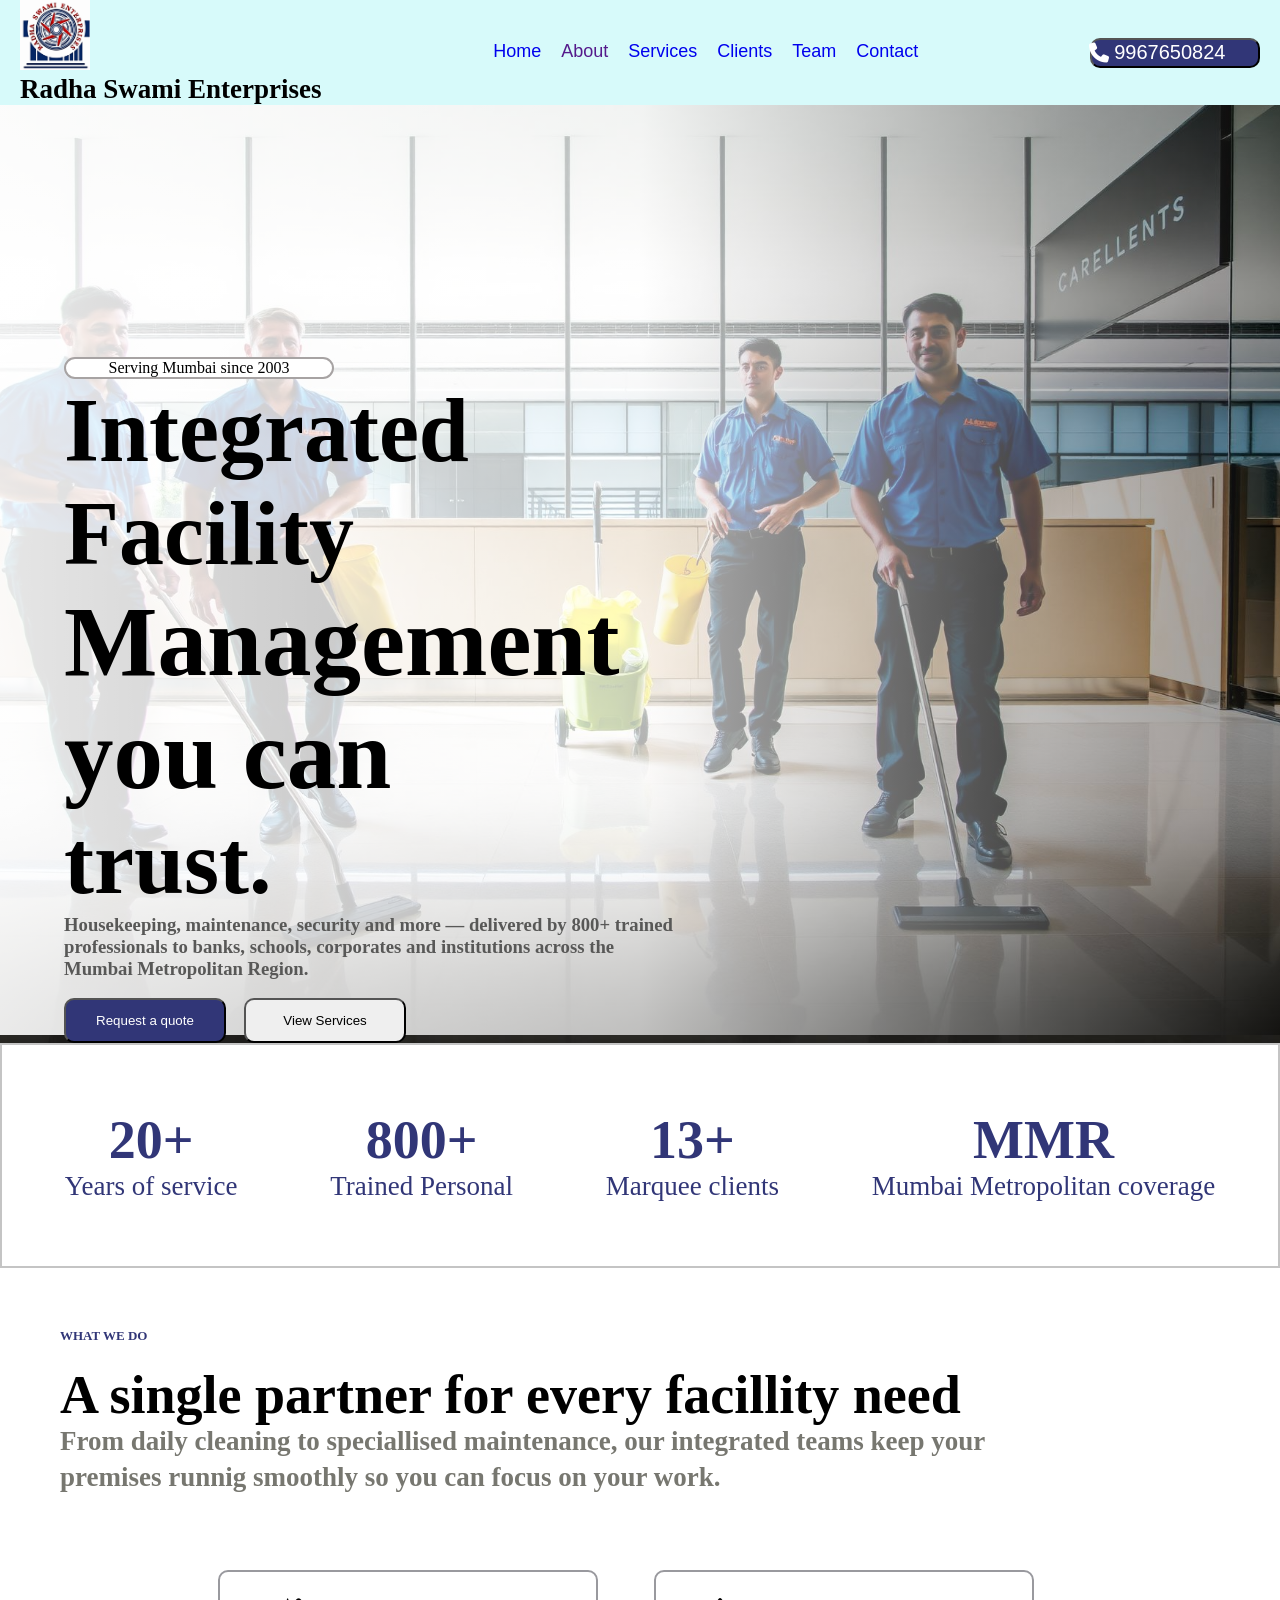
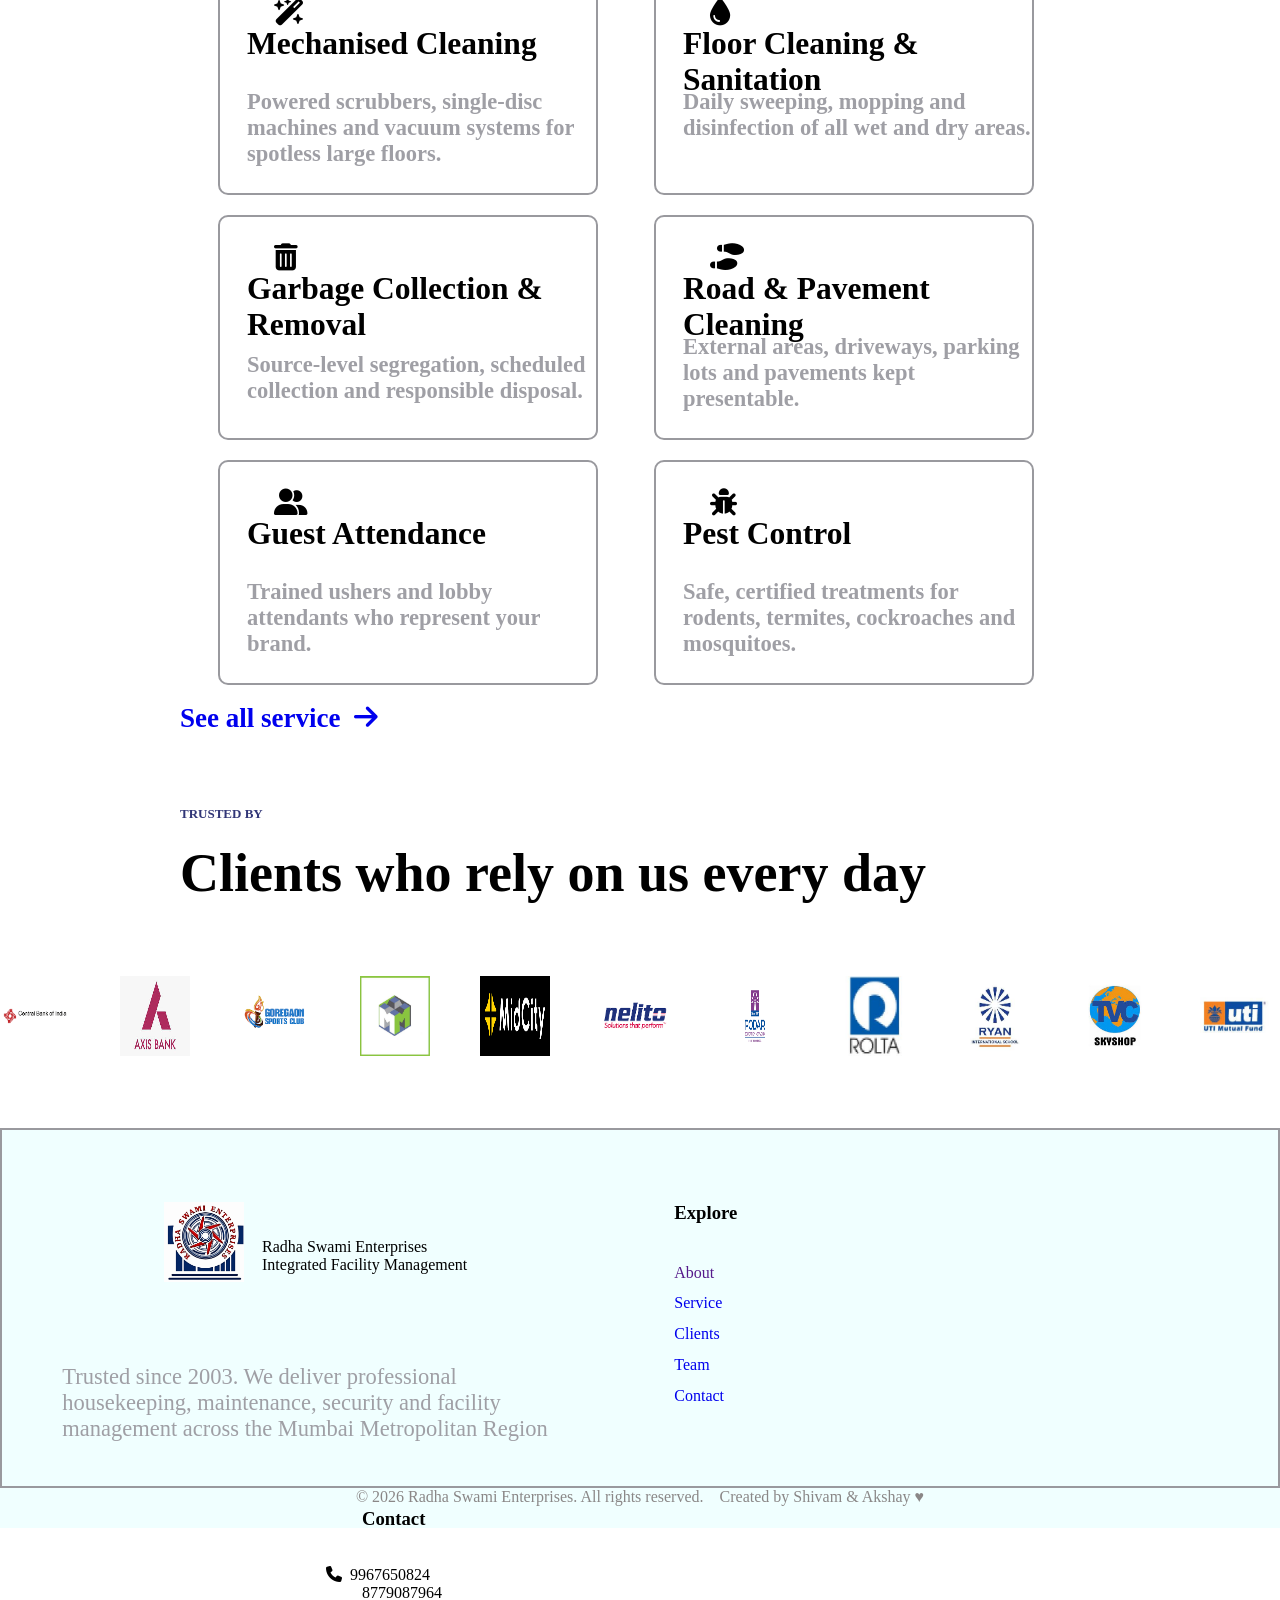
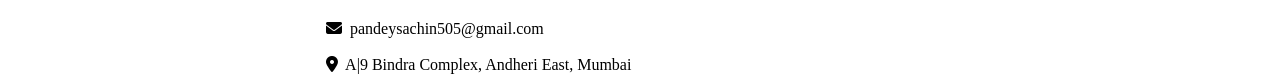
==== index.html @ 5be82188 "complete client page" ====
<!DOCTYPE html>
<html lang="en">
<head>
    <meta charset="UTF-8">
    <meta name="viewport" content="width=device-width, initial-scale=1.0">
    <title>Radha Swami Enterprises</title>
    <link rel="stylesheet" href="https://cdnjs.cloudflare.com/ajax/libs/font-awesome/6.7.2/css/all.min.css">
    <link rel="stylesheet" href="index.css">
</head>
<body>
    <header>
        <div class="navbar">
            <div class="image"><img class="img" src="Logo.png"> 
            <div><p class="p"><b>Radha Swami Enterprises</b></p></div>
            </div>
            <nav class="section">
                <a class="home" href="/index.html">Home</a>
                <a class="about" href="">About</a>
                <a class="services" href="/servicess/service.html">Services</a>
                <a class="client" href="/clientt/client.html">Clients</a>
                <a class="team" href="/Team/team.html">Team</a>
                <a class="contact" href="/Contact/contact.html">Contact</a>
            </nav>
            <div> 
                <button class="call"><i class="fa-solid fa-phone"></i>&nbsp;9967650824</button>
            </div>
        </div>
    </header>
    <main>
        <div class="bg_image">  
            <div class="overlay"></div>
            <div class="main">
                <div class="serving">Serving Mumbai since 2003</div>
                <div class="content">
                    <h1 class="fh">Integrated Facility</h1>
                    <h1 class="sh">Management you can</h1>
                    <h1 class="th">trust.</h1>
                    <div class="second_content">
                        <h3>Housekeeping, maintenance, security and more — delivered by 800+ trained</h3>
                        <h3>professionals to banks, schools, corporates and institutions across the</h3>
                        <h3>Mumbai Metropolitan Region.</h3>
                    </div>
                    <br>
                    <div class="both_button">
                        <div><button class="request">Request a quote</button></div>
                        <div><button class="view_services">View Services</button></div>
                    </div>
                </div>
            </div>
        </div>
        <div class="sec_main">
            <div class="number"><h1>20+</h1>
                <div class="text">Years of service</div>
            </div>
            <div class="number"><h1>800+</h1>
                <div class="text">Trained Personal</div>
            </div>
            <div class="number"><h1>13+</h1>
                <div class="text">Marquee clients</div>
            </div>
            <div class="number"><h1>MMR</h1>
                <div class="text">Mumbai Metropolitan coverage</div>
            </div>
        </div>

        <div class="do">
            <h2 class="what">WHAT WE DO</h2>
            <h1 class="partner">A single partner for every facillity need</h1>
            <h3 class="form">From daily cleaning to speciallised maintenance, our integrated teams keep your </h3>
            <br>
            <h3 class="form">premises runnig smoothly so you can focus on your work.</h3>
        </div>

        <div class="service_div">
            <div class="cleaning">
                <div class="font">
                    <i class="fa-solid fa-wand-magic-sparkles"></i>
                    <h2 class="font-heading">Mechanised Cleaning</h2>
                    <h3 class="font-heading2">Powered scrubbers, single-disc machines and vacuum systems for spotless large floors.</h3>
                </div>
            </div>
            <div class="cleaning">
                <div class="font">
                    <i class="fa-solid fa-droplet"></i>
                    <br>
                    <h2 class="font-heading">Floor Cleaning & Sanitation</h2>
                    <h3 class="font-heading2">Daily sweeping, mopping and disinfection of all wet and dry areas.</h3>
                </div>
            </div>
            <div class="cleaning">
                <div class="font">
                    <i class="fa-solid fa-trash-can"></i>
                    <br>
                    <h2 class="font-heading">Garbage Collection & Removal</h2>
                    <br>
                    <h3 class="font-heading2">Source-level segregation, scheduled collection and responsible disposal.</h3>
                </div>
            </div>
            <div class="cleaning">
                <div class="font">
                    <i class="fa-solid fa-shoe-prints"></i>
                    <h2 class="font-heading">Road & Pavement Cleaning</h2>
                    <h3 class="font-heading2">External areas, driveways, parking lots and pavements kept presentable.</h3>
                </div>
            </div>
            <div class="cleaning">
                <div class="font">
                    <i class="fa-solid fa-user-group"></i>
                    <h2 class="font-heading">Guest Attendance</h2>
                    <h3 class="font-heading2">Trained ushers and lobby attendants who represent your brand.</h3>
                </div>
            </div>
            <div class="cleaning">
                <div class="font">
                    <i class="fa-solid fa-bug"></i>
                    <h2 class="font-heading">Pest Control</h2>
                    <h3 class="font-heading2">Safe, certified treatments for rodents, termites, cockroaches and mosquitoes.</h3>
                </div>
            </div>
        </div>
        <br>
        <a class="all" href="/servicess/service.html"><b>See all service</b>&nbsp;&nbsp;<i class="fa-solid fa-arrow-right"></i></a>
        <br>
        <div class="company">
            <h2 class="what">TRUSTED BY</h2>
            <h1 class="partner">Clients who rely on us every day</h1>
        </div>
        <div class="marquee">
            <div class="track">
                <img class="move" src="all company logo/CENTRAL BANK OF INDIA.jpg"> 
                <img class="move" src="all company logo/axis bank.jpg"> 
                <img class="move" src="all company logo/GOREGAON SPORTS.jpg"> 
                <img class="move" src="all company logo/MAKER BHAWAN.jpg"> 
                <img class="move" src="all company logo/MIDCITY FEDERETION.jpg"> 
                <img class="move" src="all company logo/NELITO SYSTEM TECHNOLOGY.jpg"> 
                <img class="move" src="all company logo/PODAR EDUCATION COMPLEX.jpg"> 
                <img class="move" src="all company logo/ROLTA TECHNOLOGIES.jpg"> 
                <img class="move" src="all company logo/RYAN INTERNATIONAL.jpg"> 
                <img class="move" src="all company logo/TVC SKY SHOP.jpg"> 
                <img class="move" src="all company logo/uti.jpg"> 
                <img class="move" src="all company logo/UTPAL SANGHVI INTERNATIONAL.jpg"> 
            </div>
        </div>
    </main>
    <footer>
        <div class="footer">
            <div class="about_company">
                <div class="footer-img">
                    <img class="footer-logo" src="Logo.png">
                </div>
                <div class="foot-head">
                    <div class="foot-para">Radha Swami Enterprises</div>
                    <div class="foot-para">Integrated Facility Management</div>
                </div>
                <div class="paragraph">
                    <p>Trusted since 2003. We deliver professional housekeeping, maintenance, security and facility management across the Mumbai Metropolitan Region</p>
                </div>
            </div>
            <div class="explore">
                <h3>Explore</h3>
                <br>
                <div class="footer-nav">
                    <a href="">About</a>
                </div>
                <div class="footer-nav">
                    <a href="/servicess/service.html">Service</a>
                </div>
                <div class="footer-nav">
                    <a href="/clientt/client.html">Clients</a>
                </div>
                <div class="footer-nav">
                    <a href="/Team/team.html">Team</a>
                </div>
                <div class="footer-nav">
                    <a href="/Contact/contact.html">Contact</a>
                </div>
            </div>
            <div class="footer_contact">
                <div class="mail">
                    <h3>Contact</h3>
                    <br>
                    <br>
                    <div> 
                        <p><i class="fa-solid fa-phone"></i>&nbsp;&nbsp;9967650824</p>
                        <p>8779087964</p>
                    </div>
                    <br>
                    
                    <p><i class="fa-solid fa-envelope"></i>&nbsp;&nbsp;pandeysachin505@gmail.com</p>
                    <br>
                    <div>
                        
                        <p><i class="fa-solid fa-location-dot"></i>&nbsp;&nbsp;A|9 Bindra Complex, Andheri East, Mumbai</p>
                    </div>
                </div>
            </div>
        </div>
        <div class="last">
            <p class="last-paragraph">© 2026 Radha Swami Enterprises. All rights reserved. &nbsp;&nbsp;&nbsp;Created by Shivam & Akshay &hearts;</p>
        </div>
    </footer>
</body>
</html>
---- index.css ----
*{
    margin: 0;
    padding: 0;
    box-sizing: border-box;
}
.navbar {
    /* background-color: azure;
    height: 64px;
    width: 100%;
    display: flex;
    flex-wrap: wrap;
    justify-content: center; */
    
    position: relative;
    z-index: 2;

    background-color:rgb(215, 250, 250);
    min-height: 80px;
    width: 100%;
    display: flex;
    justify-content: space-between;
    align-items: center;
    padding: 0 20px;
    flex-wrap: wrap;

}
a {
    text-decoration: none;
    border-bottom: 2px solid transparent;
}
a:hover{
    background-color: rgb(218, 226, 226);
    border-radius: 10px;
    /* height: 30px; */
    width: max-content;
    /* border-bottom: 2px solid ; */
}
.section {
    display: flex;
    flex-wrap: wrap;
    align-items: center;
    justify-content: center;
    margin-top: -10vh;
    text-align: center;
    margin-left: 200px;
    gap: 30px;
    font-size: 20px;
    font-family:'Lucida Sans', 'Lucida Sans Regular', 'Lucida Grande', 'Lucida Sans Unicode', Geneva, Verdana, sans-serif;   
    display: flex;
    gap: 20px;
    margin: 0;
    font-size: 18px;

}
.call {
    background-color: rgb(49, 54, 119);
    color: white;
    height: 30px;
    width: 170px;
    max-width: 200px;
    display: flex;
    flex-wrap: wrap;
    justify-content: center;
    align-items: center;
    text-align: center;
    border-radius: 10px;
    margin-left: 200px;
    margin-top: 15px;
    font-size: 20px;
    margin: 0;
    
}
img {
    height: 70px;
    width: 70px;
    
}
.p {
    color: rgb(0, 0, 0);
    display: flex;
    flex-wrap: wrap;
    align-items: center;
    justify-content: center;
    text-align: center;
    font-size: 3vh;
}

.bg_image{
    background-image: url("hero-cleaning.png");
    background-size: cover;
    background-position: center;
    /* background-repeat: no-repeat; */
    
    width: 100%;
    min-height: 100vh;
    display: flex;
    flex-wrap: wrap;
    margin-top: 10vhs;
}
.main {
    margin-left: 5%;
    margin-top: 8vh;
    max-width: 700px;
    position: relative;
    z-index: 2;
}
.overlay{
    position:absolute;
    top: 0;
    left: 0;
    width: 100%;
    height: 115vh;

    background: linear-gradient(
        to right,
        rgba(255,255,255,0.9),
        rgba(255,255,255,0.7),
        rgba(0,0,0,0.4)
    );
    z-index: 1;
}

.serving{
    margin-top: 20vh;
    border: 2px solid rgb(167, 163, 163);
    border-radius: 20px;
    text-align: center;
    background-color:white;
    width: 30vh;
}
.fh{
    font-size: 10vh;
}
.sh{
    font-size: 11vh;
    
}
.th{
    font-size: 10vh;

}
.second_content{
    color: rgb(88, 88, 87);
}
.both_button{
    display: flex;
    flex-wrap: wrap;
    gap: 2vh;
}
.request{
    height: 5vh;
    width: 18vh;
    border-radius: 10px;
    background-color: rgb(49, 54, 119);
    color: white;
}
.view_services{
    height: 5vh;
    width: 18vh;
    border-radius: 10px;
}
.sec_main{
    display: flex;
    flex-wrap: wrap;
    justify-content: space-evenly;
    align-items: center;
    text-align: center;
    height: 25vh;
    min-height: 150px;
    width: 100%;
    background-color: white;
    gap: 30px;
    border: 2px solid rgb(196, 196, 196);
}
.number{
    display: flex;
    flex-wrap: wrap;
    flex-direction: column;
    justify-content: center;
    color:rgb(49, 54, 119);
    position: relative;
    z-index: 2;
    align-items: center;
    text-align: center;
    font-size: 3vh;
}
.text {
    text-align: center;
    font-size: 3vh;
}
.do {
    position: relative;
    z-index: 2;
    margin-top: 8vh;
    margin-left: 20vh;
    background-color:white;
    margin: 60px auto;
    padding: 0 20px;
    max-width: 1200px;
}
.what{
    font-size: small;
    color: rgb(49, 54, 119);
    height: 4vh;
}
.partner {
    font-size: 6vh;
}
.form{
    height: 2vh;
    font-size: 3vh;
    color: rgb(119, 119, 112);
}
.service_div{
    display: flex;
    flex-wrap: wrap;
    flex-direction: row;
    gap: 20px;
    padding: 0 20px;
    margin-left: 18vh;
    margin-right: 15vh;
    margin-top: 10vh;
}
.cleaning{
    flex: 1 1 320px;
    max-width: 380px;
    margin: 0;
    height: 25vh;
    width: 50vh;
    border: 2px solid rgb(153, 153, 158);
    border-radius: 10px;
    margin-left: 4vh;
}
.cleaning:hover{
    border: 3px solid rgb(49, 54, 119);
}
.fa-wand-magic-sparkles{
    font-size: 3vh;
    margin-top: 3vh;
    margin-left: 3vh;
}
.fa-droplet{
    font-size: 3vh;
    margin-top: 3vh;
    margin-left: 3vh;
}
.fa-trash-can{
    margin-top: 3vh;
    margin-left: 3vh;
    font-size: 3vh;
}
.fa-shoe-prints{
    margin-top: 3vh;
    margin-left: 3vh;
    font-size: 3vh;
}
.fa-user-group{
    margin-top: 3vh;
    margin-left: 3vh;
    font-size: 3vh;
}
.fa-bug{
    margin-top: 3vh;
    margin-left: 3vh;
    font-size: 3vh;
}
.font-heading{
    font-size: 3.5vh;
    height: 7vh;
}
.font-heading2{
    font-size: 2.5vh;
    color: rgb(159, 159, 165);
    height: 5vh;
}
.font{
    margin-left: 3vh;
}
.all{
    font-size: 3vh;
    margin-left: 20vh;
    margin-top: 8vh;

}
.company{
    margin-top: 8vh;
    margin-left: 20vh;
    background-color:white;
}
.marquee{
    overflow: hidden;
    width: 100%;
}
.track{
    display: flex;
    gap: 50px;
    width: max-content;
    animation: move 20s linear infinite;
    margin-top: 8vh;
}

.track img{
    height: 80px;
    gap:50px; 
}

@keyframes move{
    from{
        transform: translateX(100%);
    }
    to{
        transform: translateX(-100%);
    }
}
.footer{
    /* background-color: rgb(169, 212, 236); */
    display: flex;
    flex-wrap: wrap;
    background-color: azure;
    border: 2px solid rgb(153, 153, 158);;
    margin-top: 8vh;
    height: 40vh;
}
.footer-logo {
    height: 80px;
    width: 80px;
}
.about_company{
    display: flex;
    flex-wrap: wrap;
    margin-left: 18vh;
    margin-top: 8vh;
}
.footer-img{
    display: flex;
    flex-wrap: wrap;
}
.foot-head {
    display: flex;
    flex-direction: column;
    margin-top: 4vh;
    margin-left: 2vh;
}
.paragraph{
    display: flex;
    flex-direction: column;
    height: 8vh;
    width: 58vh;
    color: rgb(159, 159, 165) ;
    font-size: 2.5vh;
    margin-left: -45vh;
    margin-top: 18vh;
}
.explore {
    margin-top: 8vh;
    display: flex;
    flex-wrap: wrap;
    flex-direction: column;
    gap: 1.2vh;
    margin-left: 10vh;
    
}
.footer-nav {
    display: flex;
    flex-wrap: wrap;
    gap: 10vh;
}
.mail {

    margin-top: 8vh;
    margin-left: 40vh;
}
.fa-phone {
    margin-left: -4vh;
    padding: 0%;
}
.fa-envelope{
    margin-left: -4vh;
    padding: 0%;
}
.fa-location-dot{
    margin-left: -4vh;
    padding: 0%;
}
.last{
    height: 40px;
    width: 100%;
    background-color: azure;
    text-align: center;
}
.last-paragraph {
    color: rgb(138, 135, 135);
}
@media (max-width: 768px){

    .navbar{
        height: auto;
        flex-direction: column;
        padding: 15px;
        gap: 15px;
    }

    .section{
        margin: 0;
        gap: 15px;
        font-size: 16px;
    }

    .call{
        margin: 0;
    }

    .main{
        margin-left: 20px;
        margin-right: 20px;
        margin-top: 20px;
    }

    .serving{
        margin-top: 20px;
    }

    .fh,
    .sh,
    .th{
        font-size: 2.5rem;
        line-height: 1.1;
    }

    .second_content h3{
        font-size: 16px;
        line-height: 1.5;
    }

    .both_button{
        flex-direction: column;
    }

    .request,
    .view_services{
        width: 100%;
        max-width: 250px;
    }

    .sec_main{
        height: auto;
        gap: 30px;
        padding: 30px 0;
    }

    .number{
        width: 45%;
    }

    .do,
    .company{
        margin-left: 20px;
        margin-right: 20px;
    }

    .partner{
        font-size: 2rem;
    }

    .form{
        font-size: 16px;
        height: auto;
    }

    .service_div{
        margin: 20px;
        gap: 20px;
    }

    .cleaning{
        width: 100%;
        height: auto;
        min-height: 220px;
        margin-left: 0;
    }

    .all{
        margin-left: 20px;
    }

    .track img{
        height: 50px;
    }

    .footer{
        height: auto;
        padding: 20px;
        flex-direction: column;
    }

    .about_company,
    .explore,
    .mail{
        margin: 0;
    }

    .paragraph{
        width: 100%;
        margin: 15px 0;
        height: auto;
    }

    .footer_contact{
        margin-top: 20px;
    }
}
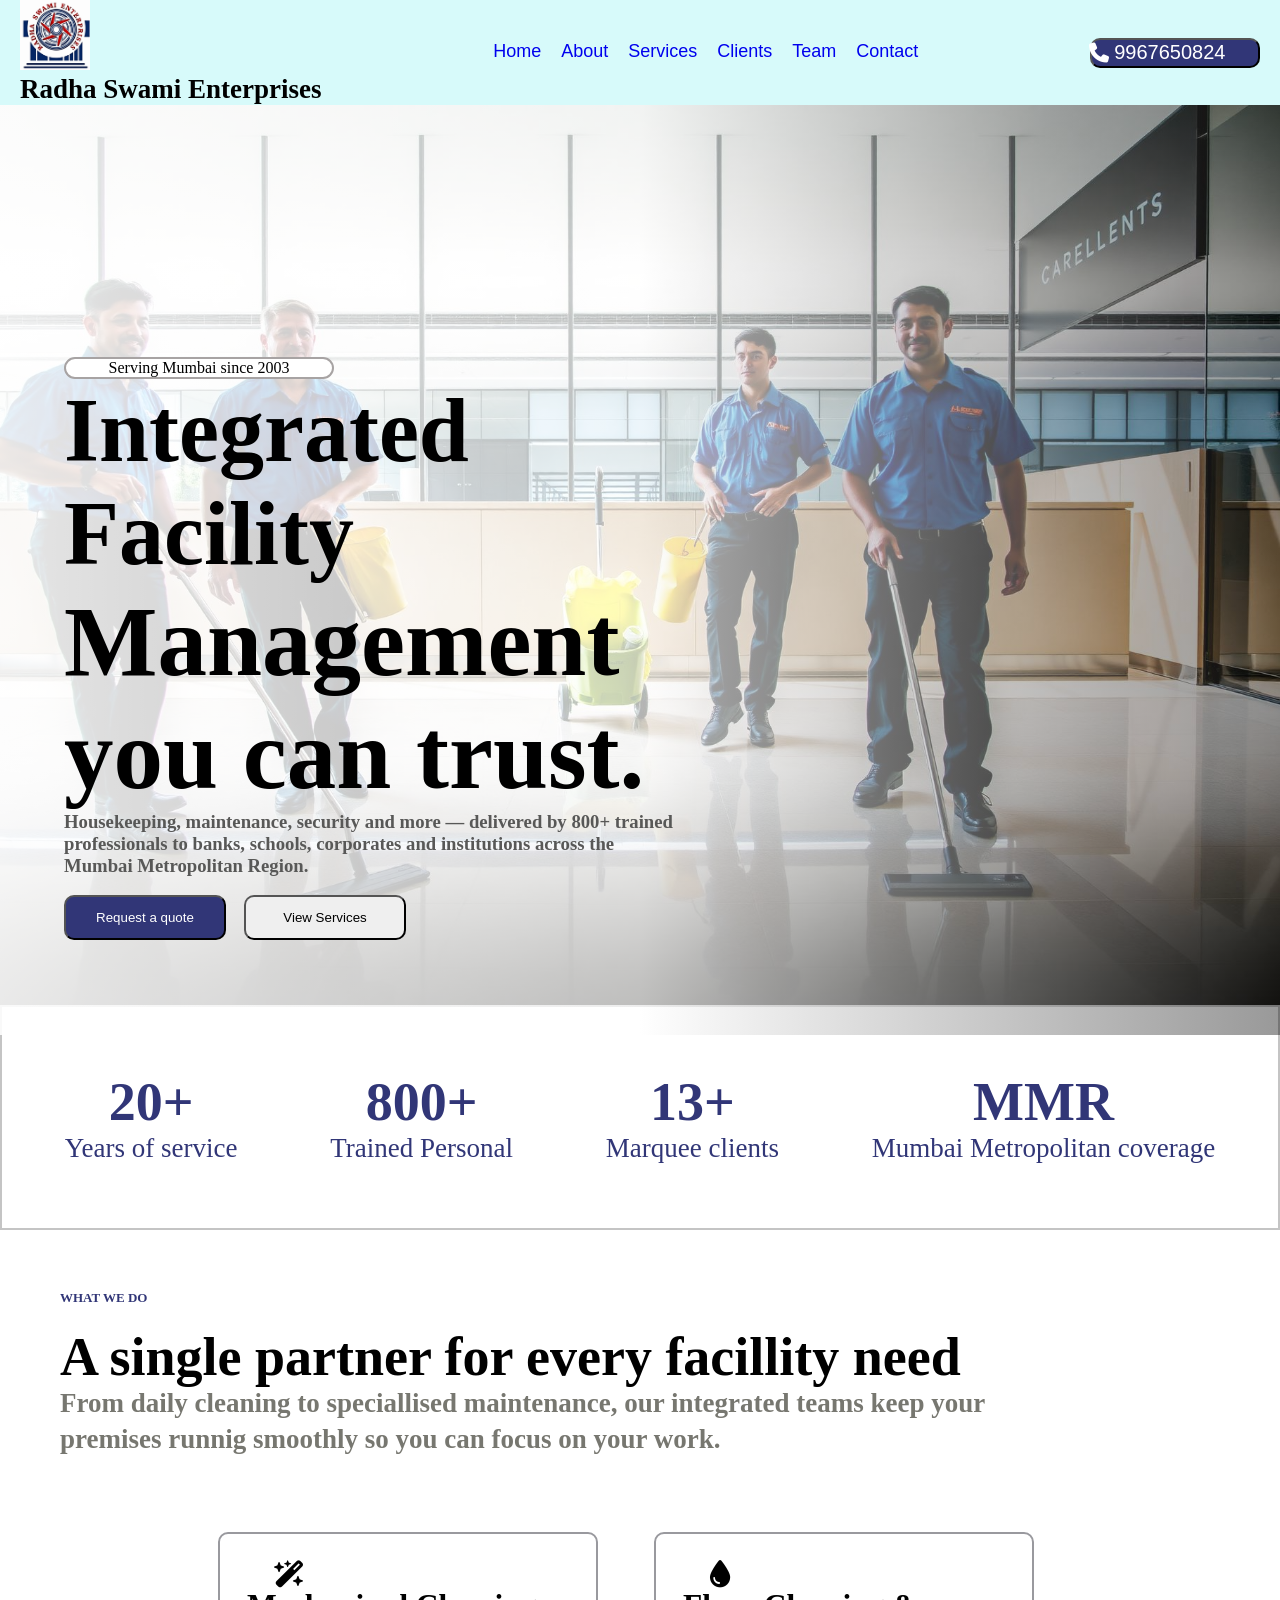
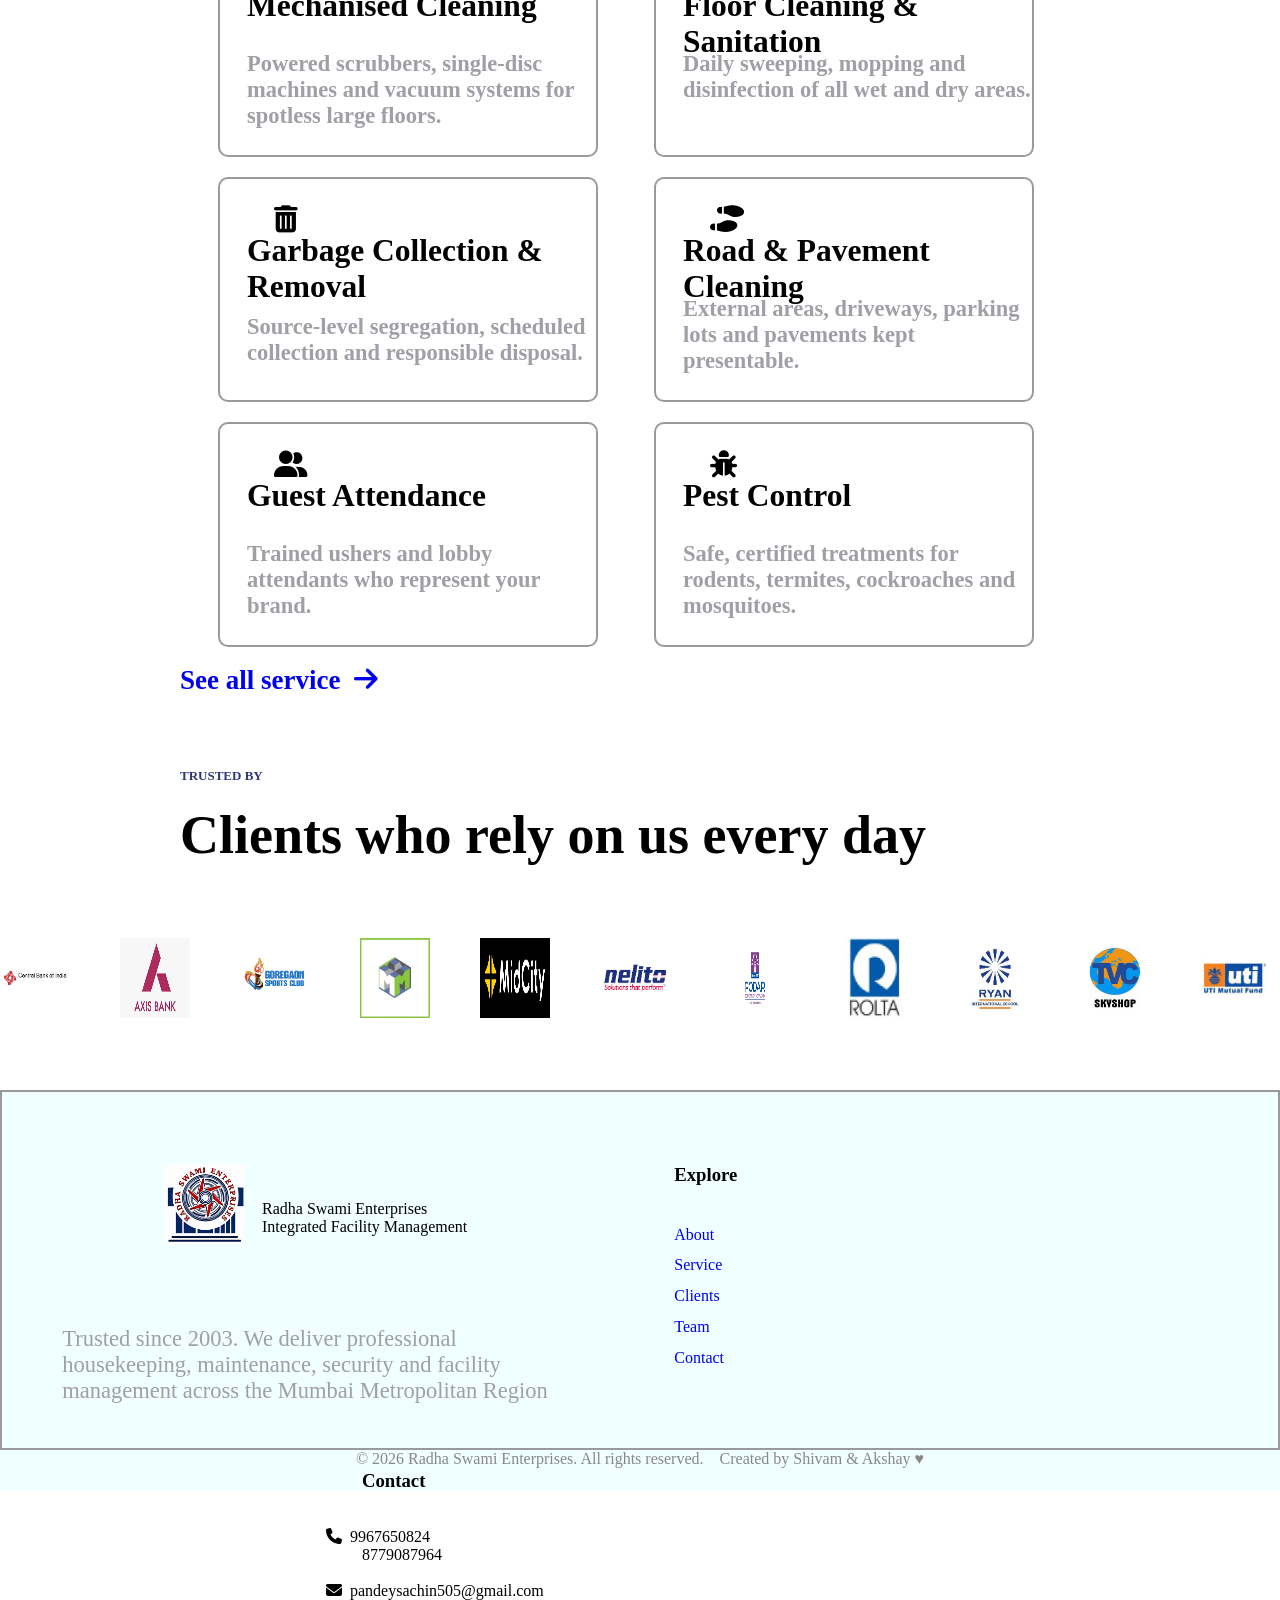
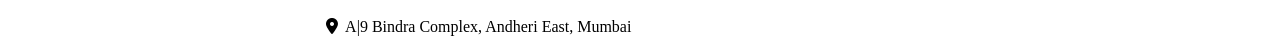
==== commit a9ead200: "Updated about page and navigation" ====
--- a/index.html
+++ b/index.html
@@ -14,13 +14,13 @@
             <div><p class="p"><b>Radha Swami Enterprises</b></p></div>
             </div>
             <nav class="section">
-                <a class="home" href="/index.html">Home</a>
-                <a class="about" href="">About</a>
-                <a class="services" href="/servicess/service.html">Services</a>
-                <a class="client" href="/clientt/client.html">Clients</a>
-                <a class="team" href="/Team/team.html">Team</a>
-                <a class="contact" href="/Contact/contact.html">Contact</a>
-            </nav>
+            <a class="home" href="index.html">Home</a>
+            <a class="about" href="about/about.html">About</a>
+            <a class="services" href="servicess/service.html">Services</a>
+            <a class="client" href="clientt/client.html">Clients</a>
+            <a class="team" href="Team/team.html">Team</a>
+            <a class="contact" href="Contact/contact.html">Contact</a>
+        </nav>
             <div> 
                 <button class="call"><i class="fa-solid fa-phone"></i>&nbsp;9967650824</button>
             </div>
@@ -33,8 +33,8 @@
                 <div class="serving">Serving Mumbai since 2003</div>
                 <div class="content">
                     <h1 class="fh">Integrated Facility</h1>
-                    <h1 class="sh">Management you can</h1>
-                    <h1 class="th">trust.</h1>
+                    <h1 class="sh">Management you can trust.</h1>
+                    <!-- <h1 class="th">trust.</h1> -->
                     <div class="second_content">
                         <h3>Housekeeping, maintenance, security and more — delivered by 800+ trained</h3>
                         <h3>professionals to banks, schools, corporates and institutions across the</h3>
@@ -160,19 +160,19 @@
                 <h3>Explore</h3>
                 <br>
                 <div class="footer-nav">
-                    <a href="">About</a>
-                </div>
-                <div class="footer-nav">
-                    <a href="/servicess/service.html">Service</a>
-                </div>
-                <div class="footer-nav">
-                    <a href="/clientt/client.html">Clients</a>
-                </div>
-                <div class="footer-nav">
-                    <a href="/Team/team.html">Team</a>
-                </div>
-                <div class="footer-nav">
-                    <a href="/Contact/contact.html">Contact</a>
+                    <a href="../about/about.html">About</a>
+                </div>
+                <div class="footer-nav">
+                    <a href="../servicess/service.html">Service</a>
+                </div>
+                <div class="footer-nav">
+                    <a href="../clientt/client.html">Clients</a>
+                </div>
+                <div class="footer-nav">
+                    <a href="../Team/team.html">Team</a>
+                </div>
+                <div class="footer-nav">
+                    <a href="../Contact/contact.html">Contact</a>
                 </div>
             </div>
             <div class="footer_contact">
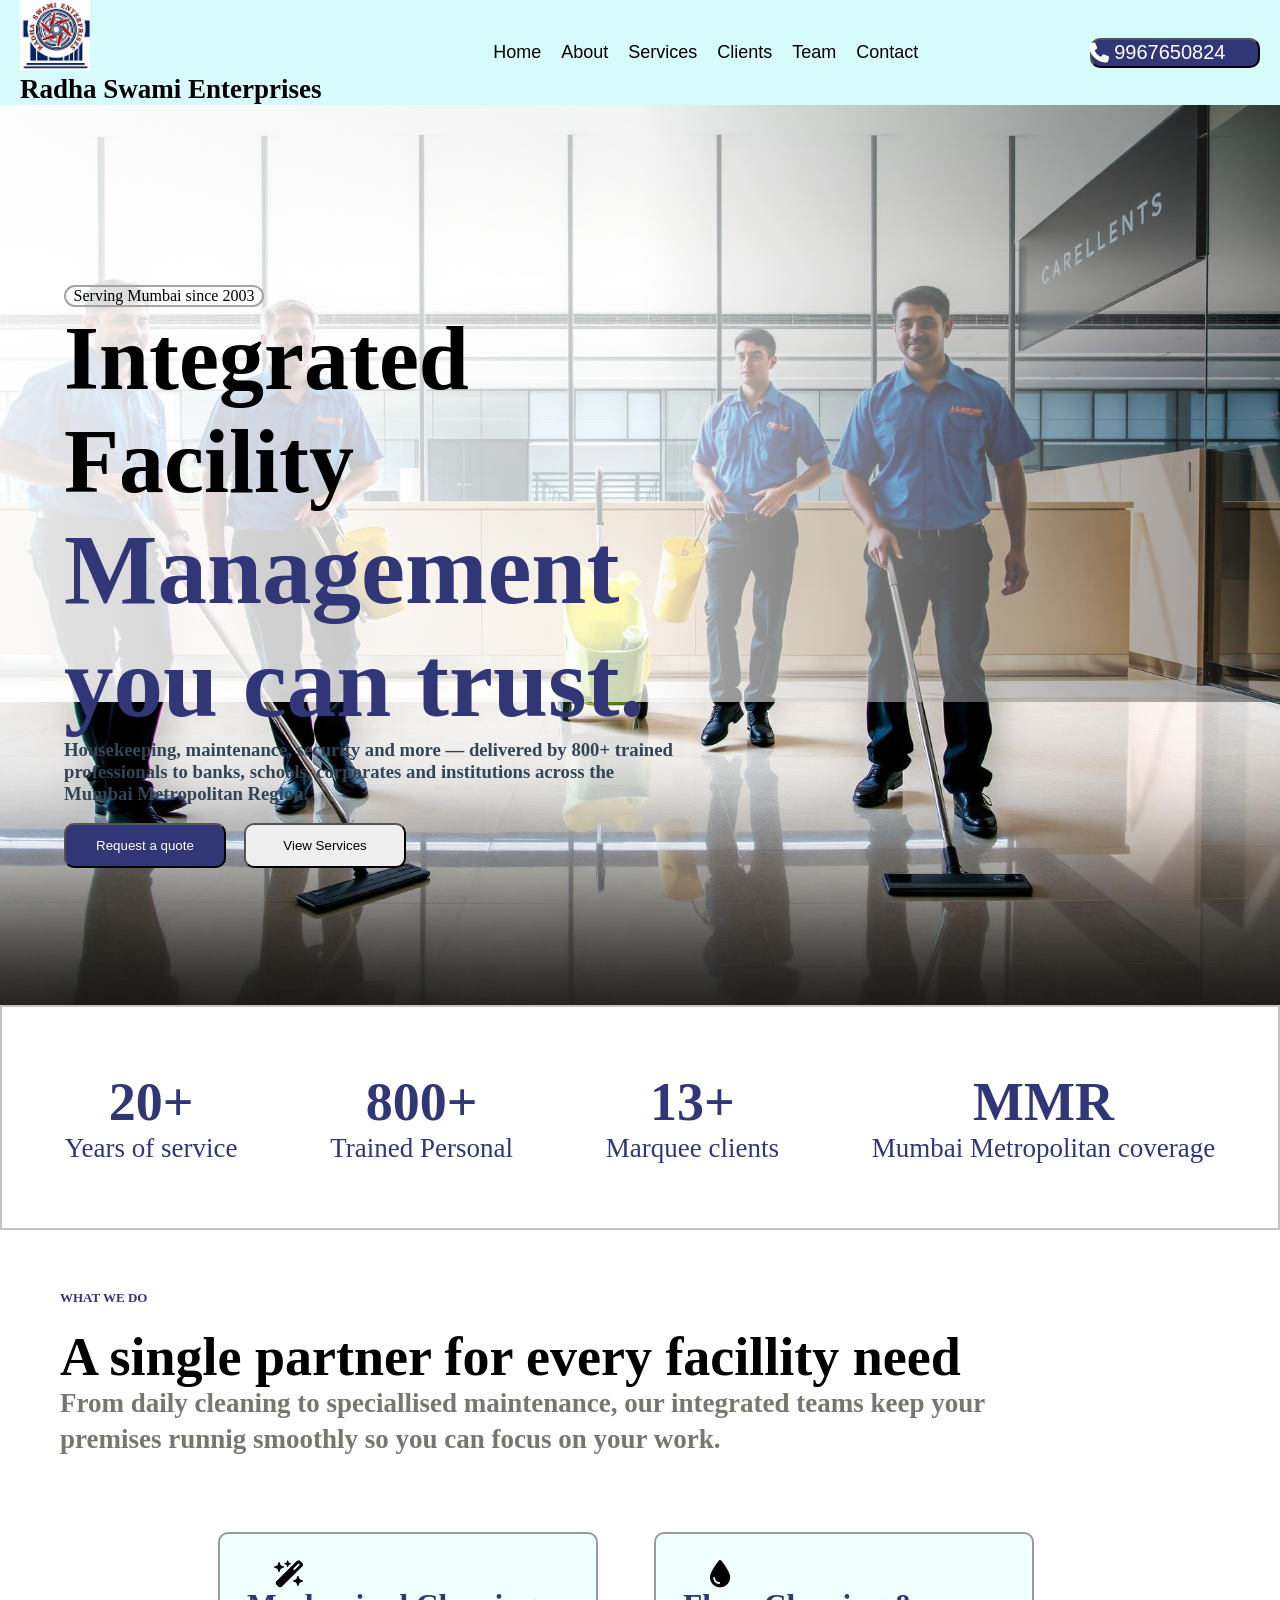
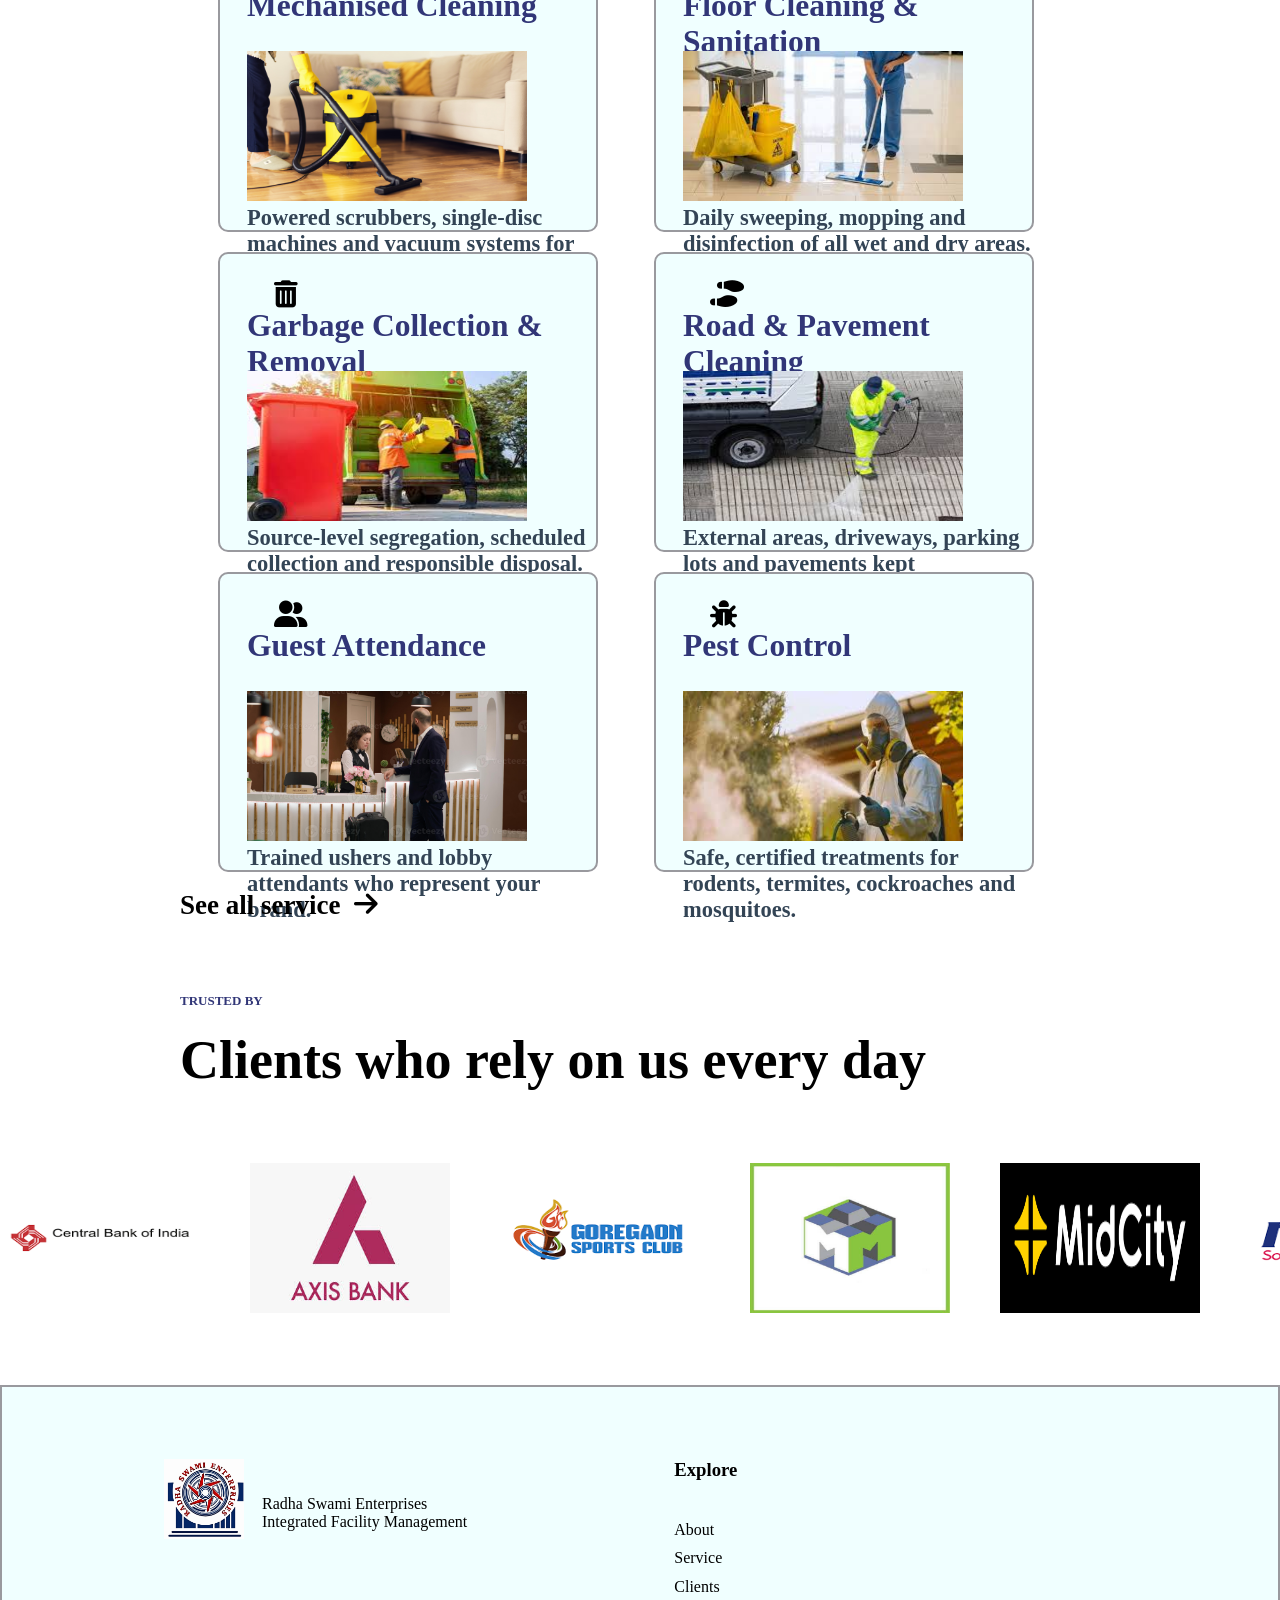
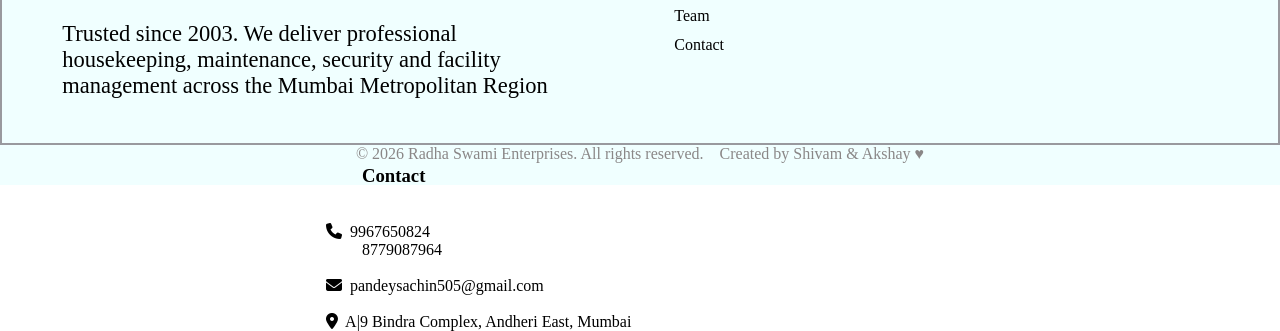
==== commit dc3564e6: "complete first page" ====
--- a/index.html
+++ b/index.html
@@ -6,6 +6,7 @@
     <title>Radha Swami Enterprises</title>
     <link rel="stylesheet" href="https://cdnjs.cloudflare.com/ajax/libs/font-awesome/6.7.2/css/all.min.css">
     <link rel="stylesheet" href="index.css">
+    <!-- <script src="index.js"></script> -->
 </head>
 <body>
     <header>
@@ -34,7 +35,6 @@
                 <div class="content">
                     <h1 class="fh">Integrated Facility</h1>
                     <h1 class="sh">Management you can trust.</h1>
-                    <!-- <h1 class="th">trust.</h1> -->
                     <div class="second_content">
                         <h3>Housekeeping, maintenance, security and more — delivered by 800+ trained</h3>
                         <h3>professionals to banks, schools, corporates and institutions across the</h3>
@@ -76,6 +76,7 @@
                 <div class="font">
                     <i class="fa-solid fa-wand-magic-sparkles"></i>
                     <h2 class="font-heading">Mechanised Cleaning</h2>
+                    <img class="cleaning-img" src="/all company logo/cleaning.jpg">
                     <h3 class="font-heading2">Powered scrubbers, single-disc machines and vacuum systems for spotless large floors.</h3>
                 </div>
             </div>
@@ -84,6 +85,7 @@
                     <i class="fa-solid fa-droplet"></i>
                     <br>
                     <h2 class="font-heading">Floor Cleaning & Sanitation</h2>
+                    <img class="cleaning-img" src="/all company logo/sanitaton.jpg">
                     <h3 class="font-heading2">Daily sweeping, mopping and disinfection of all wet and dry areas.</h3>
                 </div>
             </div>
@@ -92,6 +94,7 @@
                     <i class="fa-solid fa-trash-can"></i>
                     <br>
                     <h2 class="font-heading">Garbage Collection & Removal</h2>
+                    <img class="cleaning-img" src="/all company logo/garbage.jpg">
                     <br>
                     <h3 class="font-heading2">Source-level segregation, scheduled collection and responsible disposal.</h3>
                 </div>
@@ -100,6 +103,7 @@
                 <div class="font">
                     <i class="fa-solid fa-shoe-prints"></i>
                     <h2 class="font-heading">Road & Pavement Cleaning</h2>
+                    <img class="cleaning-img" src="/all company logo/Road & Pavement Cleaning.jpg">
                     <h3 class="font-heading2">External areas, driveways, parking lots and pavements kept presentable.</h3>
                 </div>
             </div>
@@ -107,6 +111,7 @@
                 <div class="font">
                     <i class="fa-solid fa-user-group"></i>
                     <h2 class="font-heading">Guest Attendance</h2>
+                    <img class="cleaning-img" src="/all company logo/guest.jpg">
                     <h3 class="font-heading2">Trained ushers and lobby attendants who represent your brand.</h3>
                 </div>
             </div>
@@ -114,6 +119,7 @@
                 <div class="font">
                     <i class="fa-solid fa-bug"></i>
                     <h2 class="font-heading">Pest Control</h2>
+                    <img class="cleaning-img" src="/all company logo/Pest Control.jpg">
                     <h3 class="font-heading2">Safe, certified treatments for rodents, termites, cockroaches and mosquitoes.</h3>
                 </div>
             </div>
@@ -153,14 +159,14 @@
                     <div class="foot-para">Integrated Facility Management</div>
                 </div>
                 <div class="paragraph">
-                    <p>Trusted since 2003. We deliver professional housekeeping, maintenance, security and facility management across the Mumbai Metropolitan Region</p>
+                    <p class="black">Trusted since 2003. We deliver professional housekeeping, maintenance, security and facility management across the Mumbai Metropolitan Region</p>
                 </div>
             </div>
             <div class="explore">
                 <h3>Explore</h3>
                 <br>
                 <div class="footer-nav">
-                    <a href="../about/about.html">About</a>
+                    <a href="../Contact/contact.html">About</a>
                 </div>
                 <div class="footer-nav">
                     <a href="../servicess/service.html">Service</a>
@@ -199,5 +205,6 @@
             <p class="last-paragraph">© 2026 Radha Swami Enterprises. All rights reserved. &nbsp;&nbsp;&nbsp;Created by Shivam & Akshay &hearts;</p>
         </div>
     </footer>
+    <script src="index.js"></script>
 </body>
 </html>
--- a/index.css
+++ b/index.css
@@ -3,14 +3,28 @@
     padding: 0;
     box-sizing: border-box;
 }
+body {
+    position: relative;
+
+}
+body::before {
+    content: "";
+    position: fixed;
+    top: 0;
+    left: 0;
+    width: 100%;
+    height: 100%;
+
+    background-image: url("/Logo.png");
+    background-repeat: no-repeat;
+    background-position: center;
+    background-size: 500px;
+
+    opacity: 0.2;
+
+    z-index: -1;
+}
 .navbar {
-    /* background-color: azure;
-    height: 64px;
-    width: 100%;
-    display: flex;
-    flex-wrap: wrap;
-    justify-content: center; */
-    
     position: relative;
     z-index: 2;
 
@@ -22,18 +36,15 @@
     align-items: center;
     padding: 0 20px;
     flex-wrap: wrap;
-
 }
 a {
     text-decoration: none;
-    border-bottom: 2px solid transparent;
+    color: black;
+    transition:all 0.3s ease;
 }
 a:hover{
-    background-color: rgb(218, 226, 226);
-    border-radius: 10px;
-    /* height: 30px; */
-    width: max-content;
-    /* border-bottom: 2px solid ; */
+    transform: translate Y(-10px);
+    box-shadow: 0 10px 30px rgba(0, 102, 255, 0.5);
 }
 .section {
     display: flex;
@@ -68,7 +79,12 @@
     margin-top: 15px;
     font-size: 20px;
     margin: 0;
-    
+    transition:all 0.3s ease;
+}
+.call:hover {
+    border: 3px solid rgb(49, 54, 119);
+    transform: translate Y(-10px);
+    box-shadow: 0 10px 30px rgba(0, 102, 255, 0.5);
 }
 img {
     height: 70px;
@@ -89,8 +105,6 @@
     background-image: url("hero-cleaning.png");
     background-size: cover;
     background-position: center;
-    /* background-repeat: no-repeat; */
-    
     width: 100%;
     min-height: 100vh;
     display: flex;
@@ -99,7 +113,6 @@
 }
 .main {
     margin-left: 5%;
-    margin-top: 8vh;
     max-width: 700px;
     position: relative;
     z-index: 2;
@@ -109,7 +122,7 @@
     top: 0;
     left: 0;
     width: 100%;
-    height: 115vh;
+    height: 702px;
 
     background: linear-gradient(
         to right,
@@ -125,14 +138,14 @@
     border: 2px solid rgb(167, 163, 163);
     border-radius: 20px;
     text-align: center;
-    background-color:white;
-    width: 30vh;
+    width: 200px;
 }
 .fh{
     font-size: 10vh;
 }
 .sh{
     font-size: 11vh;
+    color: rgb(49, 54, 119);
     
 }
 .th{
@@ -140,7 +153,7 @@
 
 }
 .second_content{
-    color: rgb(88, 88, 87);
+    color: #334455;
 }
 .both_button{
     display: flex;
@@ -153,11 +166,23 @@
     border-radius: 10px;
     background-color: rgb(49, 54, 119);
     color: white;
+    transition:all  ease;
+}
+.request:hover{
+    border: 3px solid rgb(49, 54, 119);
+    transform: translate Y(-10px);
+    box-shadow: 0 10px 30px rgba(0, 102, 255, 0.5);
 }
 .view_services{
     height: 5vh;
     width: 18vh;
     border-radius: 10px;
+    transition:all  ease;
+}
+.view_services:hover {
+    border: 3px solid rgb(49, 54, 119);
+    transform: translate Y(-10px);
+    box-shadow: 0 10px 30px rgba(0, 102, 255, 0.5);
 }
 .sec_main{
     display: flex;
@@ -168,7 +193,7 @@
     height: 25vh;
     min-height: 150px;
     width: 100%;
-    background-color: white;
+    /* background-color: white; */
     gap: 30px;
     border: 2px solid rgb(196, 196, 196);
 }
@@ -193,7 +218,6 @@
     z-index: 2;
     margin-top: 8vh;
     margin-left: 20vh;
-    background-color:white;
     margin: 60px auto;
     padding: 0 20px;
     max-width: 1200px;
@@ -222,17 +246,26 @@
     margin-top: 10vh;
 }
 .cleaning{
+    display: flex;
     flex: 1 1 320px;
     max-width: 380px;
     margin: 0;
-    height: 25vh;
-    width: 50vh;
+    height: 300px;
+    width: 350px;
     border: 2px solid rgb(153, 153, 158);
+    background-color: azure;
     border-radius: 10px;
     margin-left: 4vh;
+    transition:all 0.3s ease;
 }
 .cleaning:hover{
     border: 3px solid rgb(49, 54, 119);
+    transform: translate Y(-10px);
+    box-shadow: 0 10px 30px rgba(0, 102, 255, 0.5);
+}
+.cleaning-img {
+    height: 150px;
+    width: 280px;
 }
 .fa-wand-magic-sparkles{
     font-size: 3vh;
@@ -267,10 +300,11 @@
 .font-heading{
     font-size: 3.5vh;
     height: 7vh;
+    color: rgb(49, 54, 119) ;
 }
 .font-heading2{
     font-size: 2.5vh;
-    color: rgb(159, 159, 165);
+    color: #334455;
     height: 5vh;
 }
 .font{
@@ -280,12 +314,11 @@
     font-size: 3vh;
     margin-left: 20vh;
     margin-top: 8vh;
-
 }
 .company{
     margin-top: 8vh;
     margin-left: 20vh;
-    background-color:white;
+    /* background-color:white; */
 }
 .marquee{
     overflow: hidden;
@@ -298,12 +331,11 @@
     animation: move 20s linear infinite;
     margin-top: 8vh;
 }
-
 .track img{
-    height: 80px;
+    height: 150px;
+    width: 200px;
     gap:50px; 
 }
-
 @keyframes move{
     from{
         transform: translateX(100%);
@@ -313,7 +345,6 @@
     }
 }
 .footer{
-    /* background-color: rgb(169, 212, 236); */
     display: flex;
     flex-wrap: wrap;
     background-color: azure;
@@ -391,6 +422,9 @@
 .last-paragraph {
     color: rgb(138, 135, 135);
 }
+.black {
+    color: black;
+}
 @media (max-width: 768px){
 
     .navbar{
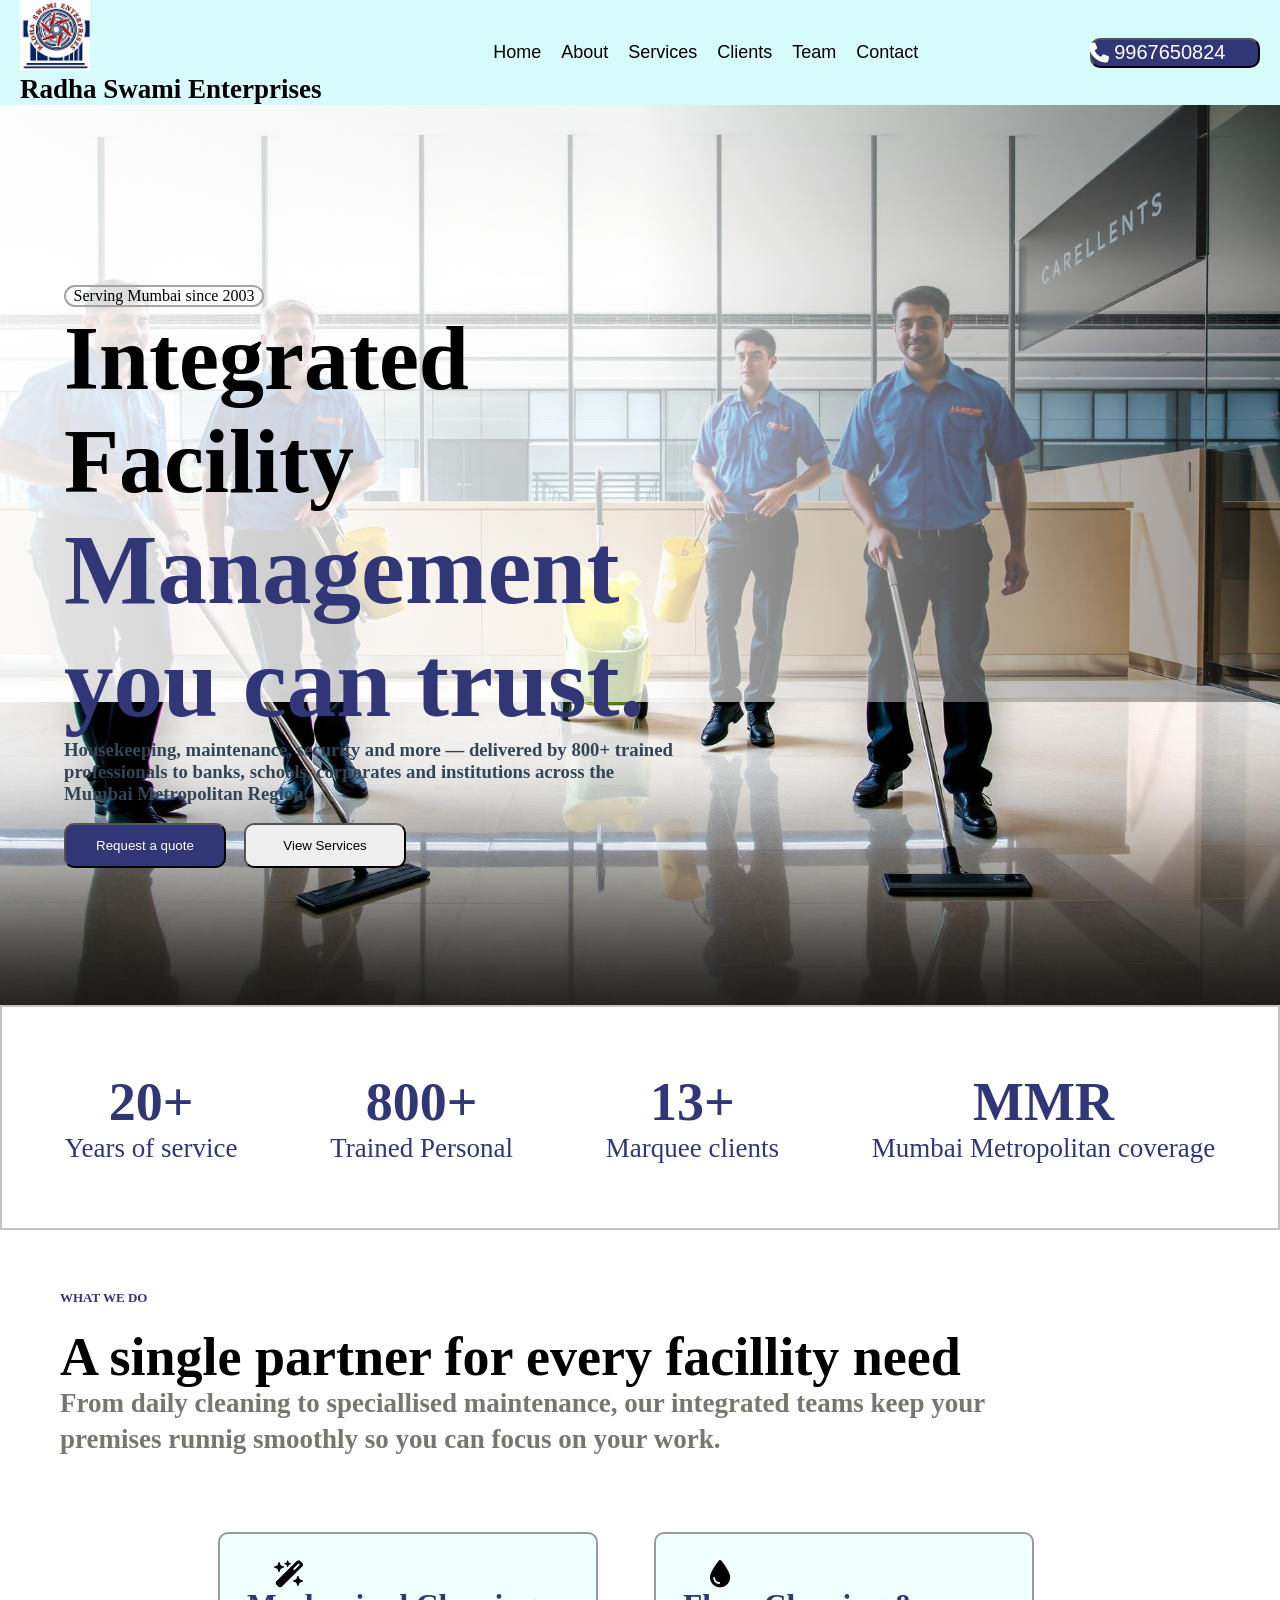
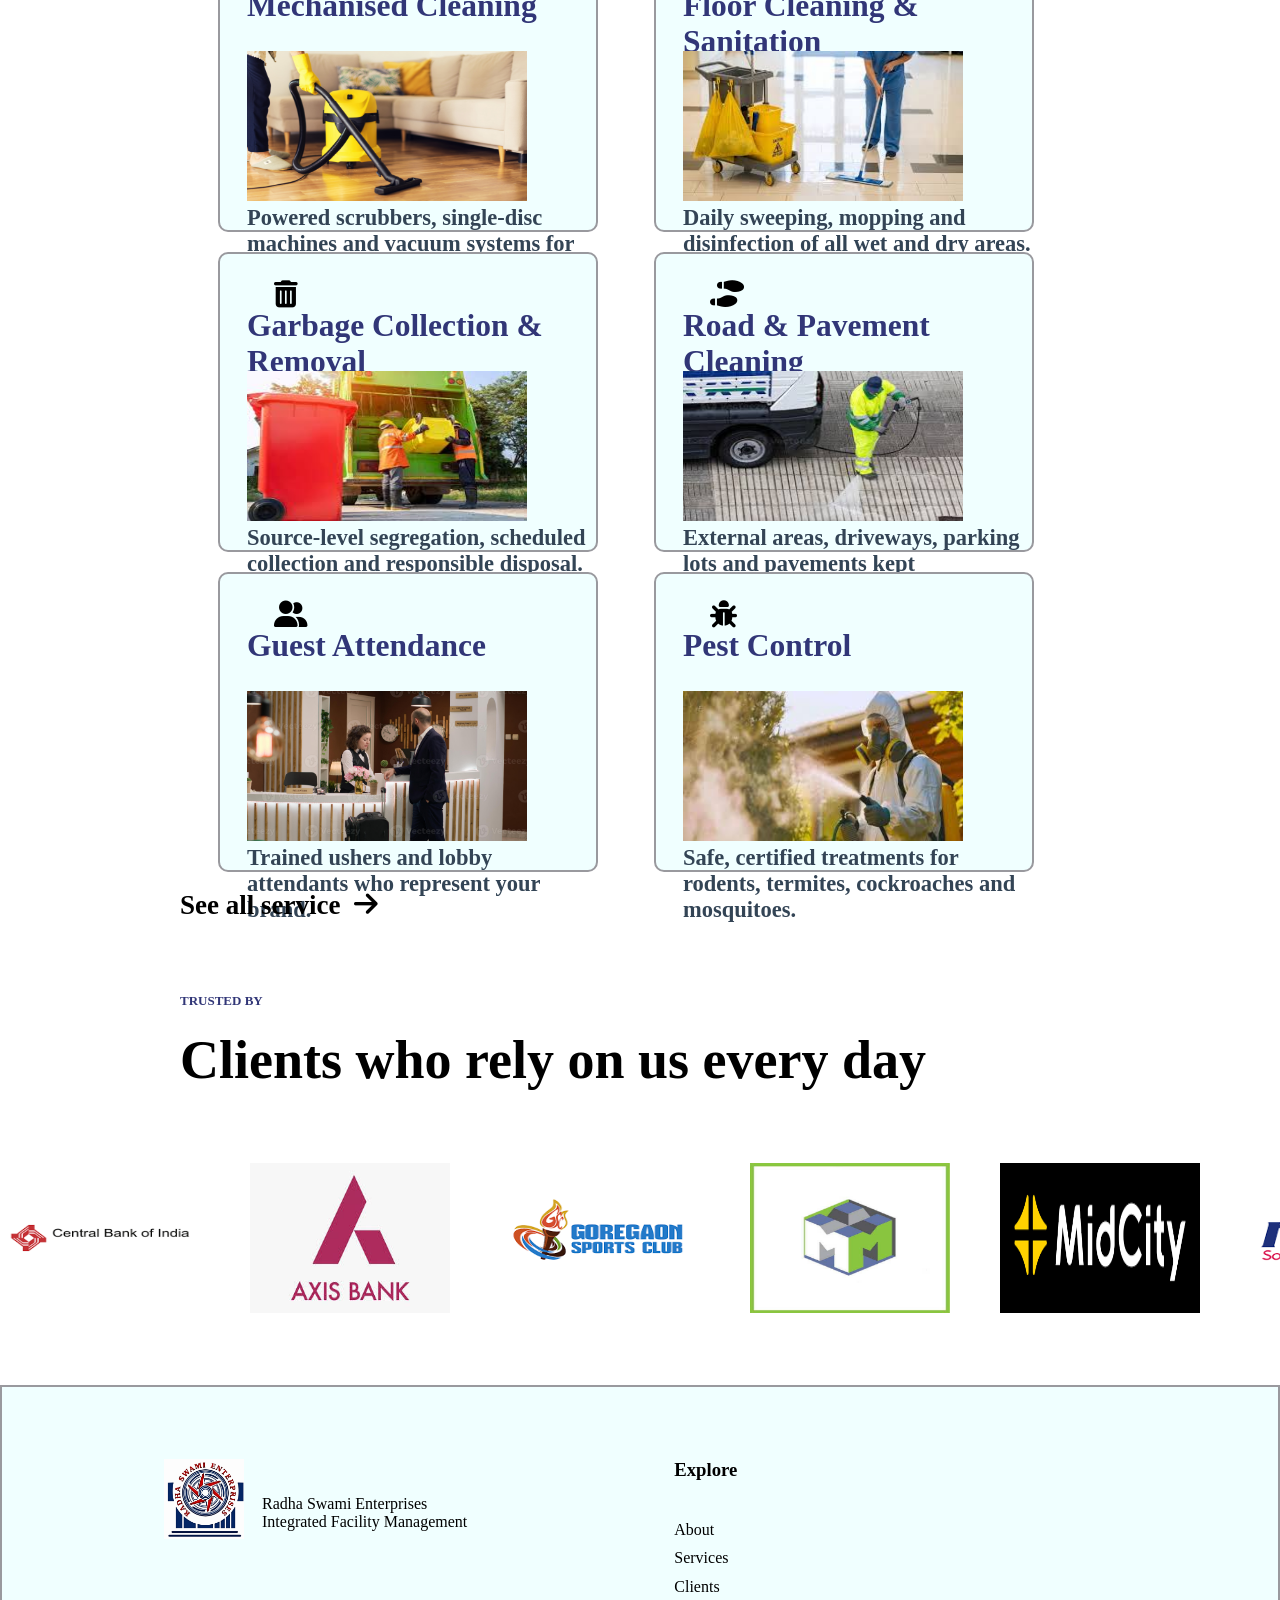
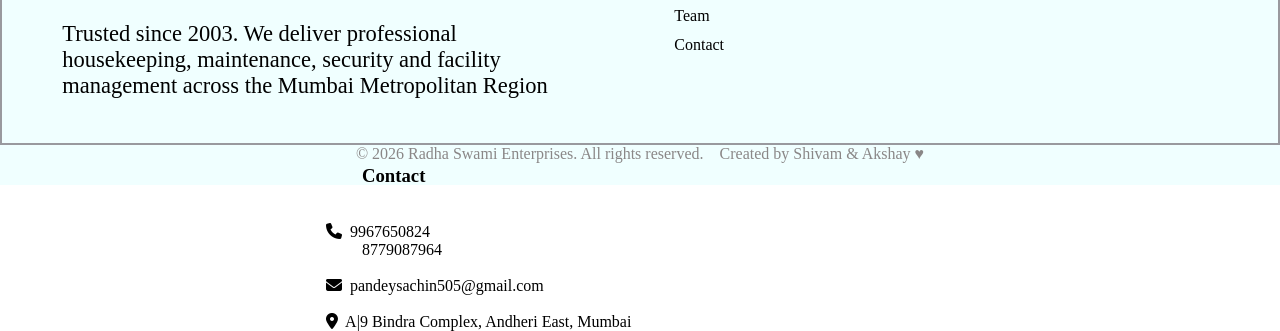
==== commit 888dcd05: "link" ====
--- a/index.html
+++ b/index.html
@@ -6,7 +6,6 @@
     <title>Radha Swami Enterprises</title>
     <link rel="stylesheet" href="https://cdnjs.cloudflare.com/ajax/libs/font-awesome/6.7.2/css/all.min.css">
     <link rel="stylesheet" href="index.css">
-    <!-- <script src="index.js"></script> -->
 </head>
 <body>
     <header>
@@ -76,7 +75,7 @@
                 <div class="font">
                     <i class="fa-solid fa-wand-magic-sparkles"></i>
                     <h2 class="font-heading">Mechanised Cleaning</h2>
-                    <img class="cleaning-img" src="/all company logo/cleaning.jpg">
+                    <img class="cleaning-img" src="all company logo/cleaning.jpg">
                     <h3 class="font-heading2">Powered scrubbers, single-disc machines and vacuum systems for spotless large floors.</h3>
                 </div>
             </div>
@@ -85,7 +84,7 @@
                     <i class="fa-solid fa-droplet"></i>
                     <br>
                     <h2 class="font-heading">Floor Cleaning & Sanitation</h2>
-                    <img class="cleaning-img" src="/all company logo/sanitaton.jpg">
+                    <img class="cleaning-img" src="../all company logo/sanitaton.jpg">
                     <h3 class="font-heading2">Daily sweeping, mopping and disinfection of all wet and dry areas.</h3>
                 </div>
             </div>
@@ -94,7 +93,7 @@
                     <i class="fa-solid fa-trash-can"></i>
                     <br>
                     <h2 class="font-heading">Garbage Collection & Removal</h2>
-                    <img class="cleaning-img" src="/all company logo/garbage.jpg">
+                    <img class="cleaning-img" src="all company logo/garbage.jpg">
                     <br>
                     <h3 class="font-heading2">Source-level segregation, scheduled collection and responsible disposal.</h3>
                 </div>
@@ -103,7 +102,7 @@
                 <div class="font">
                     <i class="fa-solid fa-shoe-prints"></i>
                     <h2 class="font-heading">Road & Pavement Cleaning</h2>
-                    <img class="cleaning-img" src="/all company logo/Road & Pavement Cleaning.jpg">
+                    <img class="cleaning-img" src="all company logo/Road & Pavement Cleaning.jpg">
                     <h3 class="font-heading2">External areas, driveways, parking lots and pavements kept presentable.</h3>
                 </div>
             </div>
@@ -111,7 +110,7 @@
                 <div class="font">
                     <i class="fa-solid fa-user-group"></i>
                     <h2 class="font-heading">Guest Attendance</h2>
-                    <img class="cleaning-img" src="/all company logo/guest.jpg">
+                    <img class="cleaning-img" src="all company logo/guest.jpg">
                     <h3 class="font-heading2">Trained ushers and lobby attendants who represent your brand.</h3>
                 </div>
             </div>
@@ -119,7 +118,7 @@
                 <div class="font">
                     <i class="fa-solid fa-bug"></i>
                     <h2 class="font-heading">Pest Control</h2>
-                    <img class="cleaning-img" src="/all company logo/Pest Control.jpg">
+                    <img class="cleaning-img" src="all company logo/Pest Control.jpg">
                     <h3 class="font-heading2">Safe, certified treatments for rodents, termites, cockroaches and mosquitoes.</h3>
                 </div>
             </div>
@@ -166,19 +165,19 @@
                 <h3>Explore</h3>
                 <br>
                 <div class="footer-nav">
-                    <a href="../Contact/contact.html">About</a>
-                </div>
-                <div class="footer-nav">
-                    <a href="../servicess/service.html">Service</a>
-                </div>
-                <div class="footer-nav">
-                    <a href="../clientt/client.html">Clients</a>
-                </div>
-                <div class="footer-nav">
-                    <a href="../Team/team.html">Team</a>
-                </div>
-                <div class="footer-nav">
-                    <a href="../Contact/contact.html">Contact</a>
+                    <a href="about/about.html">About</a>
+                </div>
+                <div class="footer-nav">
+                    <a href="servicess/service.html">Services</a>
+                </div>
+                <div class="footer-nav">
+                    <a href="clientt/client.html">Clients</a>
+                </div>
+                <div class="footer-nav">
+                    <a href="Team/team.html">Team</a>
+                </div>
+                <div class="footer-nav">
+                    <a href="Contact/contact.html">Contact</a>
                 </div>
             </div>
             <div class="footer_contact">
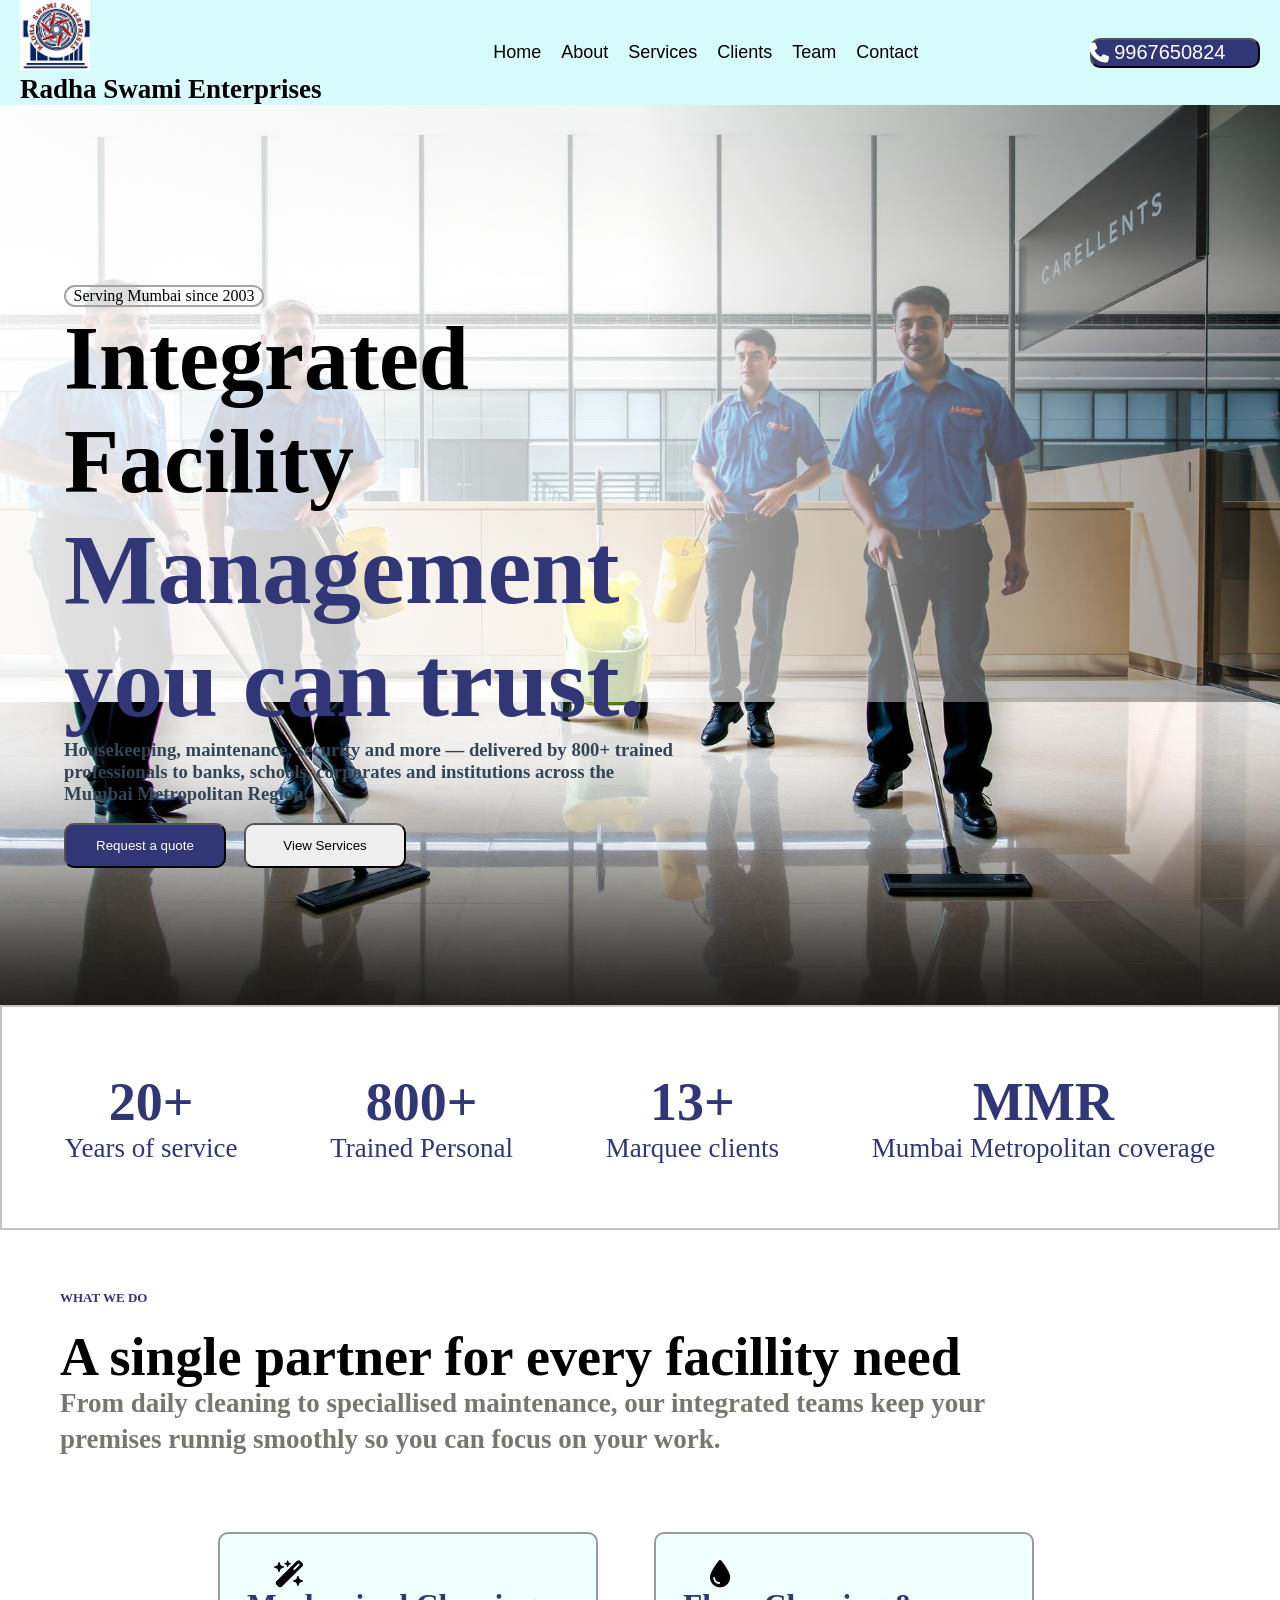
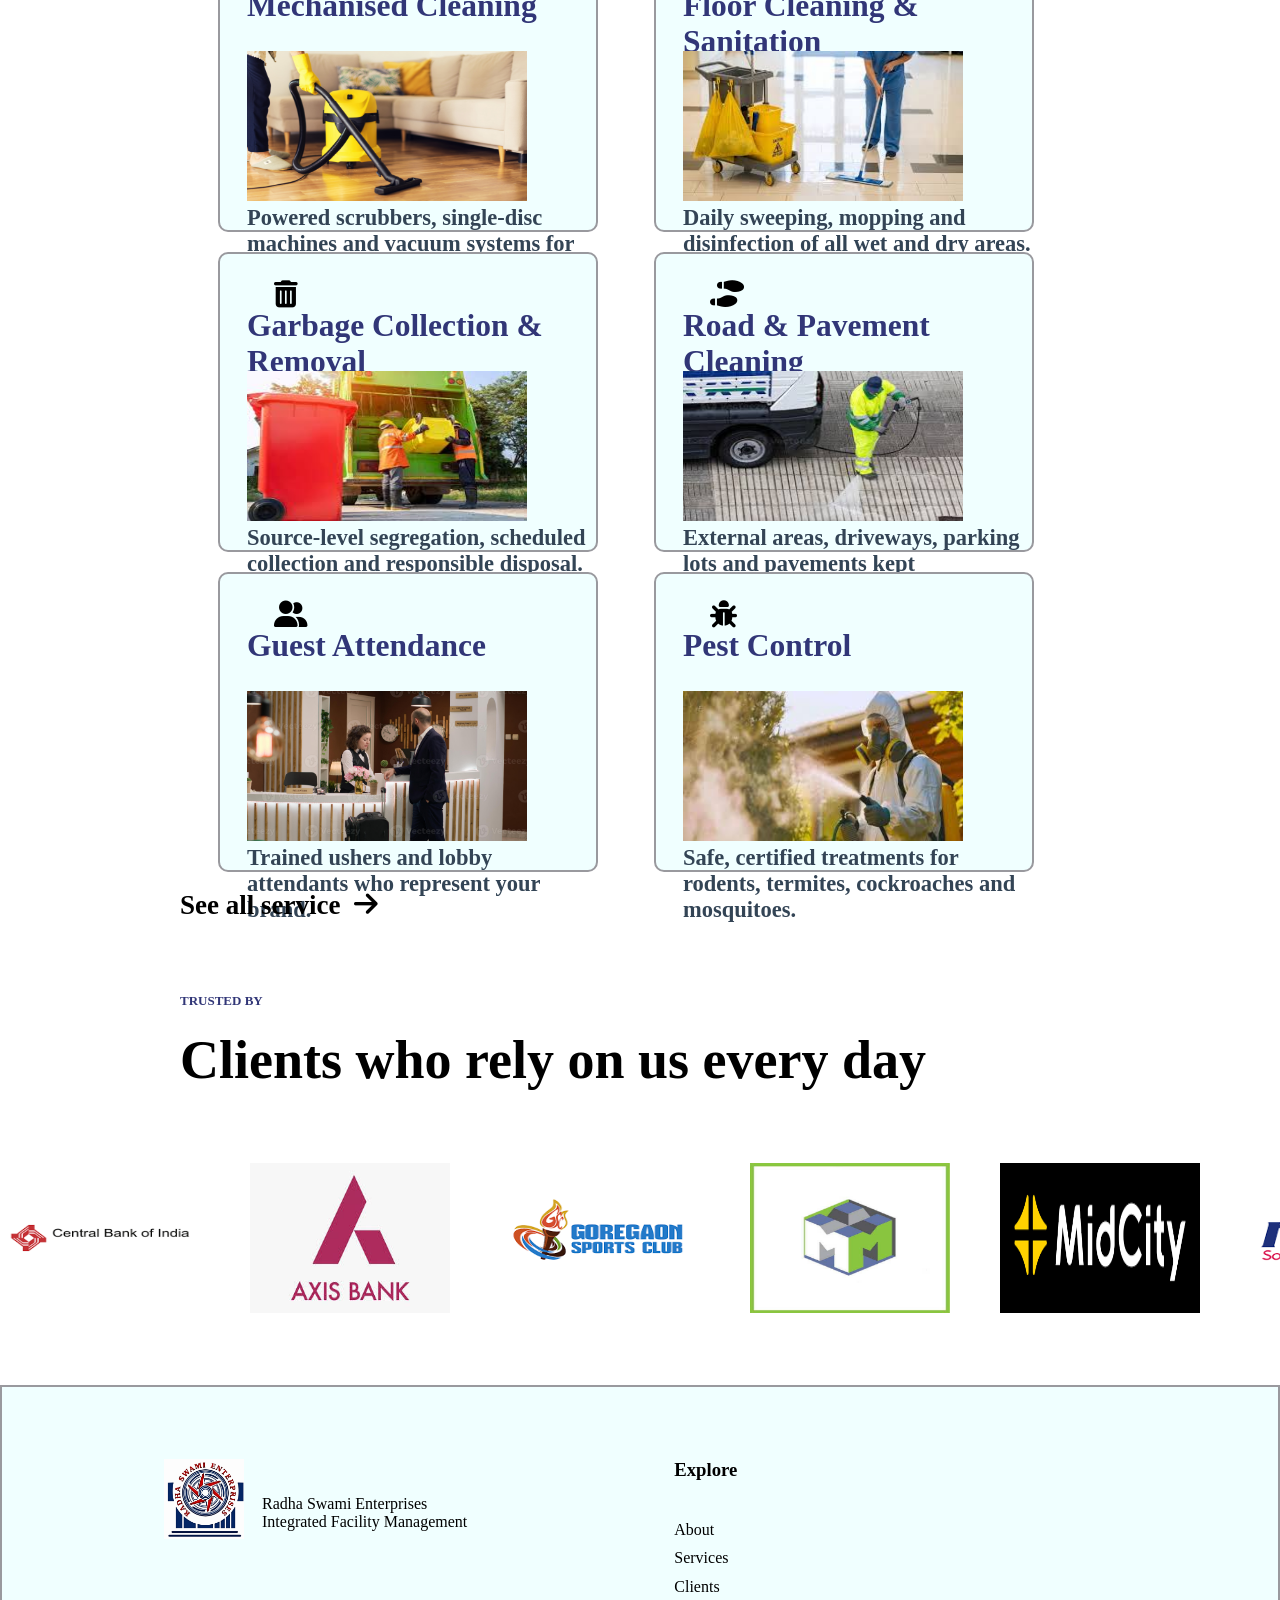
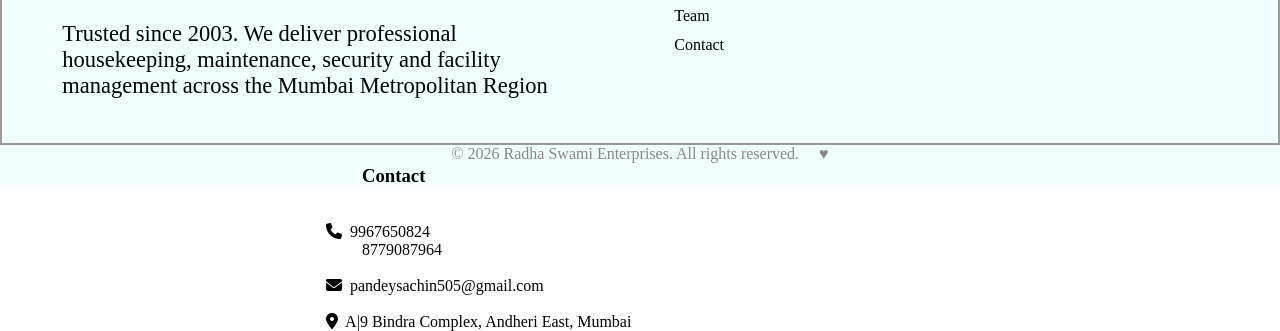
==== commit b0ac10d3: "remove name" ====
--- a/index.html
+++ b/index.html
@@ -84,7 +84,7 @@
                     <i class="fa-solid fa-droplet"></i>
                     <br>
                     <h2 class="font-heading">Floor Cleaning & Sanitation</h2>
-                    <img class="cleaning-img" src="../all company logo/sanitaton.jpg">
+                    <img class="cleaning-img" src="all company logo/sanitaton.jpg">
                     <h3 class="font-heading2">Daily sweeping, mopping and disinfection of all wet and dry areas.</h3>
                 </div>
             </div>
@@ -201,7 +201,7 @@
             </div>
         </div>
         <div class="last">
-            <p class="last-paragraph">© 2026 Radha Swami Enterprises. All rights reserved. &nbsp;&nbsp;&nbsp;Created by Shivam & Akshay &hearts;</p>
+            <p class="last-paragraph">© 2026 Radha Swami Enterprises. All rights reserved. &nbsp;&nbsp;&nbsp; &hearts;</p>
         </div>
     </footer>
     <script src="index.js"></script>
--- a/index.css
+++ b/index.css
@@ -425,121 +425,120 @@
 .black {
     color: black;
 }
-@media (max-width: 768px){
-
-    .navbar{
+
+
+/* ===== TABLET (1024px and below) ===== */
+@media (max-width: 1024px) {
+    .section {
+        margin-left: 60px;
+        gap: 20px;
+        font-size: 16px;
+    }
+
+    .call {
+        margin-left: 60px;
+    }
+
+    .main {
+        max-width: 90%;
+    }
+
+    .fh {
+        font-size: 7vh;
+    }
+
+    .sh {
+        font-size: 7.5vh;
+    }
+
+    .service_div {
+        margin-left: 8vh;
+        margin-right: 8vh;
+        justify-content: center;
+    }
+
+    .cleaning {
+        margin-left: 0;
+    }
+
+    .do,
+    .company,
+    .all {
+        margin-left: 8vh;
+    }
+
+    .about_company {
+        margin-left: 8vh;
+    }
+
+    .paragraph {
+        margin-left: -25vh;
+        width: 45vh;
+    }
+
+    .explore {
+        margin-left: 6vh;
+    }
+
+    .mail {
+        margin-left: 15vh;
+    }
+}
+
+/* ===== MOBILE (768px and below) — you already have this one ===== */
+
+/* ===== SMALL MOBILE (480px and below) ===== */
+@media (max-width: 480px) {
+    .p {
+        font-size: 2.2vh;
+    }
+
+    .fh,
+    .sh {
+        font-size: 1.8rem;
+    }
+
+    .second_content h3 {
+        font-size: 14px;
+    }
+
+    .number {
+        width: 100%;
+        font-size: 2.2vh;
+    }
+
+    .text {
+        font-size: 2.2vh;
+    }
+
+    .partner {
+        font-size: 1.6rem;
+    }
+
+    .font-heading {
+        font-size: 2.8vh;
+    }
+
+    .font-heading2 {
+        font-size: 2vh;
         height: auto;
-        flex-direction: column;
-        padding: 15px;
-        gap: 15px;
-    }
-
-    .section{
-        margin: 0;
-        gap: 15px;
-        font-size: 16px;
-    }
-
-    .call{
-        margin: 0;
-    }
-
-    .main{
-        margin-left: 20px;
-        margin-right: 20px;
-        margin-top: 20px;
-    }
-
-    .serving{
-        margin-top: 20px;
-    }
-
-    .fh,
-    .sh,
-    .th{
-        font-size: 2.5rem;
-        line-height: 1.1;
-    }
-
-    .second_content h3{
-        font-size: 16px;
-        line-height: 1.5;
-    }
-
-    .both_button{
-        flex-direction: column;
-    }
-
-    .request,
-    .view_services{
-        width: 100%;
-        max-width: 250px;
-    }
-
-    .sec_main{
-        height: auto;
-        gap: 30px;
-        padding: 30px 0;
-    }
-
-    .number{
-        width: 45%;
-    }
-
-    .do,
-    .company{
-        margin-left: 20px;
-        margin-right: 20px;
-    }
-
-    .partner{
-        font-size: 2rem;
-    }
-
-    .form{
-        font-size: 16px;
-        height: auto;
-    }
-
-    .service_div{
-        margin: 20px;
-        gap: 20px;
-    }
-
-    .cleaning{
+    }
+
+    .cleaning-img {
         width: 100%;
         height: auto;
-        min-height: 220px;
+    }
+
+    .track img {
+        height: 40px;
+        width: auto;
+    }
+
+    .footer-nav {
+        gap: 0;
+    }
+
+    .mail {
         margin-left: 0;
     }
-
-    .all{
-        margin-left: 20px;
-    }
-
-    .track img{
-        height: 50px;
-    }
-
-    .footer{
-        height: auto;
-        padding: 20px;
-        flex-direction: column;
-    }
-
-    .about_company,
-    .explore,
-    .mail{
-        margin: 0;
-    }
-
-    .paragraph{
-        width: 100%;
-        margin: 15px 0;
-        height: auto;
-    }
-
-    .footer_contact{
-        margin-top: 20px;
-    }
 }
